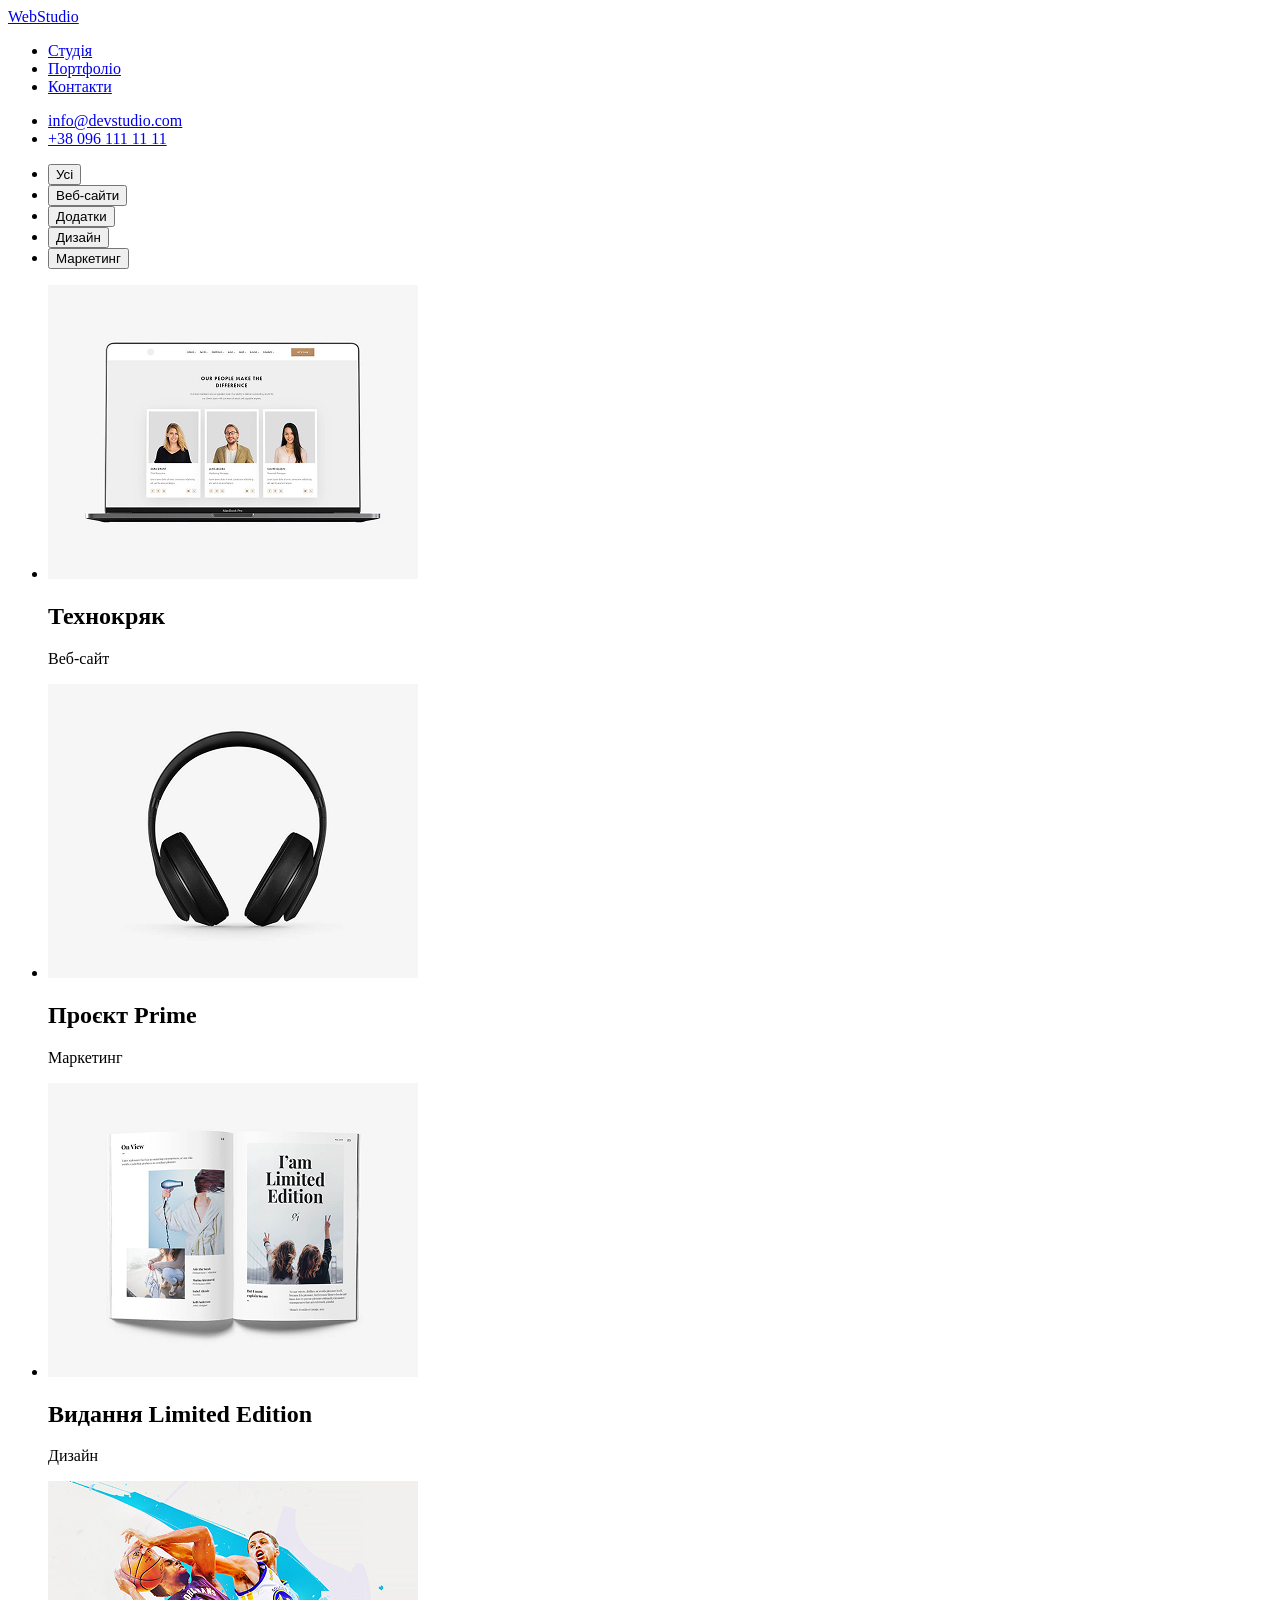
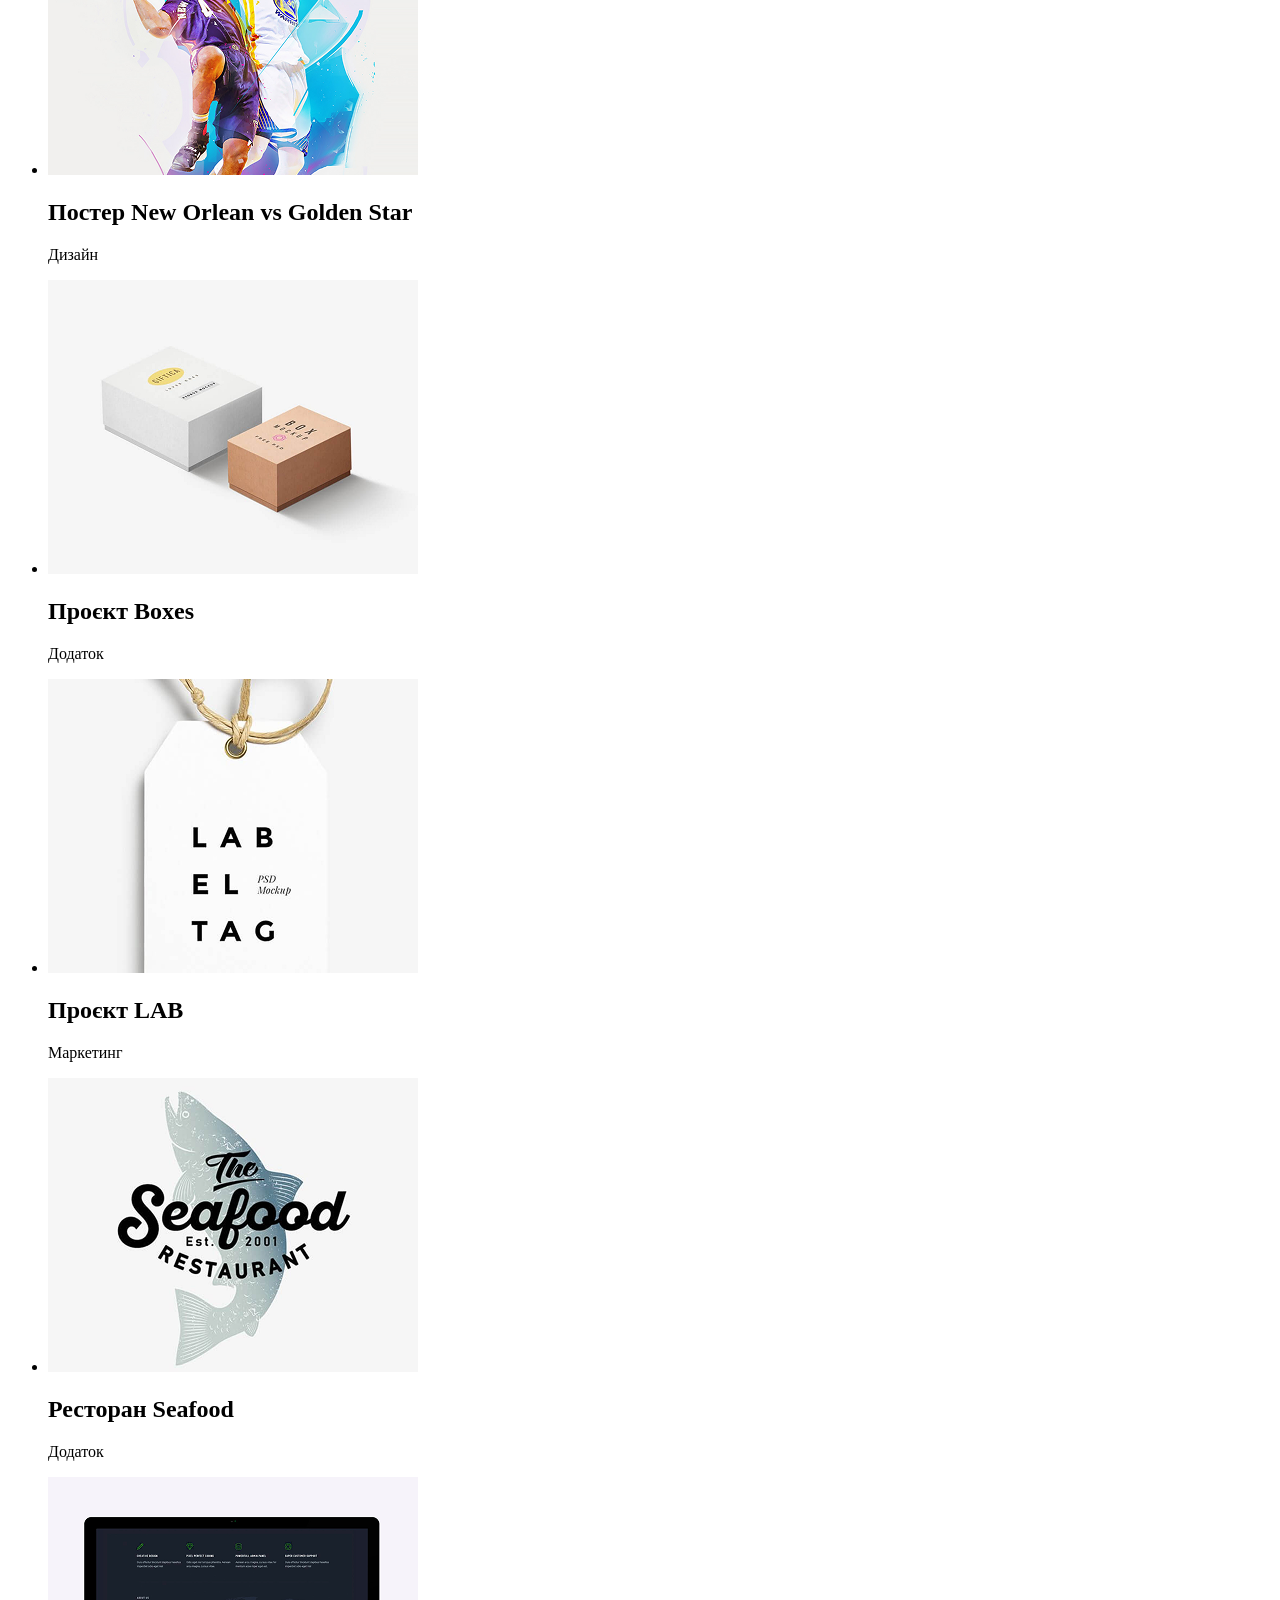
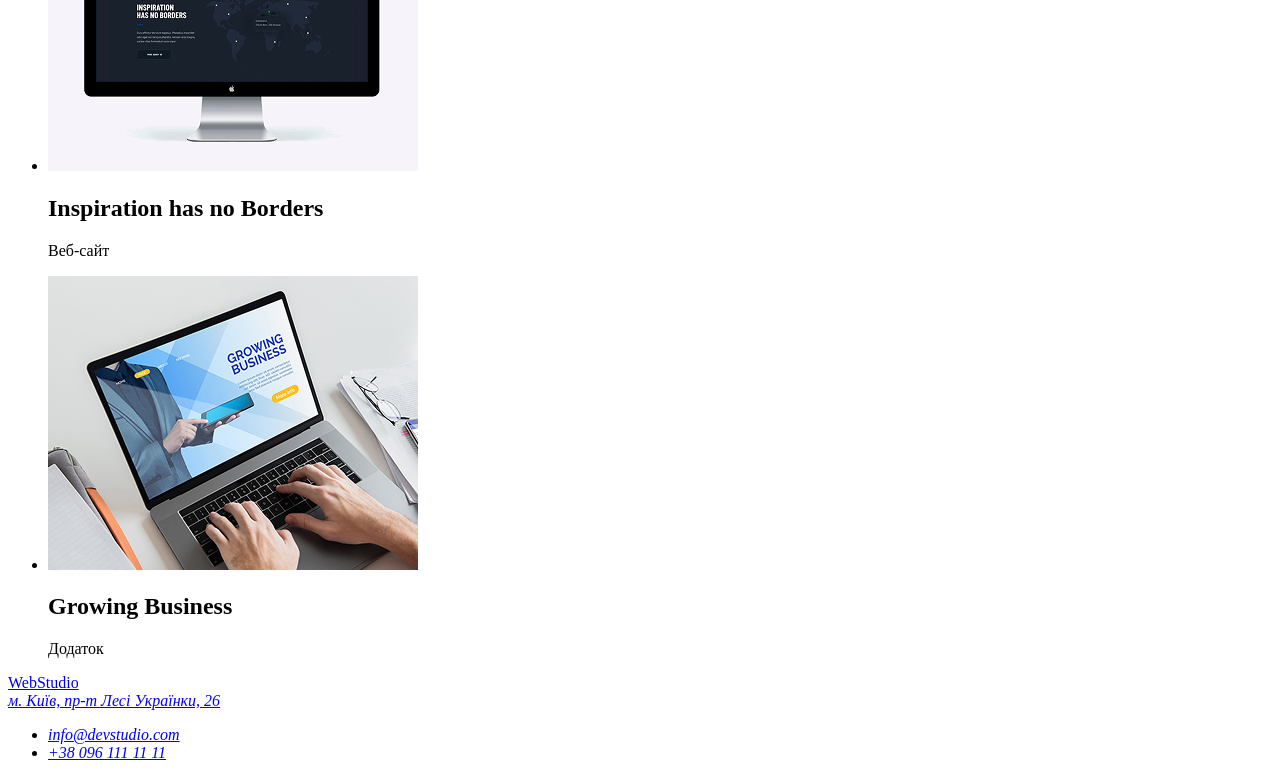
==== pages/portfolio.html @ 847d36e3 "Update portfolio.html" ====
<!DOCTYPE html>
<html lang="en">
<head>
    <meta charset="UTF-8">
    <meta name="viewport" content="width=device-width, initial-scale=1.0">
    <title>Портфоліо</title>
    <link rel="stylesheet" href="../css/style.css">
    <link rel="preconnect" href="https://fonts.googleapis.com">
<link rel="preconnect" href="https://fonts.gstatic.com" crossorigin>
<link href="https://fonts.googleapis.com/css2?family=Raleway:ital,wght@0,100..900;1,100..900&family=Roboto:ital,wght@0,100..900;1,100..900&display=swap" rel="stylesheet">
<body>
    <header>
        <a href="../index.html">WebStudio</a>
       <nav><ul>
<li><a href="../index.html">Студія</a></li>
<li><a href="./pages/portfolio.html">Портфоліо</a></li>
<li><a href="#">Контакти</a></li> </ul></nav>
<ul>
<li><a href="mailto:info@devstudio.com">info@devstudio.com</a></li>
<li><a href="tel:+380961111111">+38 096 111 11 11</a></li>
</ul>
 
    </header>
    <main>
<section>
        <ul>
           <li><button type="button">Усі</button></li>
           <li><button type="button">Веб-сайти</button></li>
           <li><button type="button">Додатки</button></li>
           <li><button type="button">Дизайн</button></li>
           <li><button type="button">Маркетинг</button></li>
        </ul>
    <ul>
        <li>
         <img src="../img/img(portfolio).png" alt="Технокряк">   
         <h2>Технокряк</h2>
         <p>Веб-сайт</p>
        </li>
        <li>
            <img src="../img/img(3).png" alt="Проєкт Prime">   
            <h2>Проєкт Prime</h2>
            <p>Маркетинг</p>
           </li>
           <li>
            <img src="../img/img(4).png" alt="Видання Limited Edition">   
            <h2>Видання Limited Edition</h2>
            <p>Дизайн</p>
           </li>
           <li>
            <img src="../img/img(5).png" alt="Постер New Orlean vs Golden Star">   
            <h2>Постер New Orlean vs Golden Star</h2>
            <p>Дизайн</p>
           </li>
           <li>
            <img src="../img/img(6).png" alt="Проєкт Boxes">   
            <h2>Проєкт Boxes</h2>
            <p>Додаток</p>
           </li>
           <li>
            <img src="../img/img(7).png" alt="Проєкт LAB">   
            <h2>Проєкт LAB</h2>
            <p>Маркетинг</p>
           </li>
           <li>
            <img src="../img/img(8).png" alt="Ресторан Seafood">   
            <h2>Ресторан Seafood</h2>
            <p>Додаток</p>
           </li>
           <li>
            <img src="../img/img(9).png" alt="Inspiration has no Borders">   
            <h2>Inspiration has no Borders</h2>
            <p>Веб-сайт</p>
           </li>
           <li>
            <img src="../img/img(10).png" alt="Growing Business">   
            <h2>Growing Business</h2>
            <p>Додаток</p>
           </li>
    </ul>
</section>
    </main>
    <footer>
       
        <a href="./index.html">WebStudio</a>
        <address>
        <a target="_blank" href="https://www.google.com/maps/place/%D0%B1%D1%83%D0%BB%D1%8C%D0%B2%D0%B0%D1%80+%D0%9B%D0%B5%D1%81%D1%96+%D0%A3%D0%BA%D1%80%D0%B0%D1%97%D0%BD%D0%BA%D0%B8,+26,+%D0%9A%D0%B8%D1%97%D0%B2,+02000/@50.4265807,30.5383858,17z/data=!3m1!4b1!4m6!3m5!1s0x40d4cf0e033ecbe9:0x57a4dffefec77da0!8m2!3d50.4265807!4d30.5383858!16s%2Fg%2F1tctq5jv?entry=ttu&g_ep=EgoyMDI1MDIwNS4xIKXMDSoASAFQAw%3D%3D">м. Київ, пр-т Лесі Українки, 26</a>
        <ul>
        <li><a href="mailto:info@devstudio.com">info@devstudio.com</a></li>
        <li><a href="tel:+380961111111">+38 096 111 11 11</a></li>
        </ul></address></footer>
</body>
</html>
---- css/style.css ----
:root{
    --main-color: #FFF; 
    --main-color2:#F5F4FA; 
    --logo-color: #000;
    --logo-color2:#2196F3;
    --background-color:#2F303A;
    --text-color:#212121;
--paragraf-color:#757575;
--footertext-color:rgba(255, 255, 255, 0.6);

}
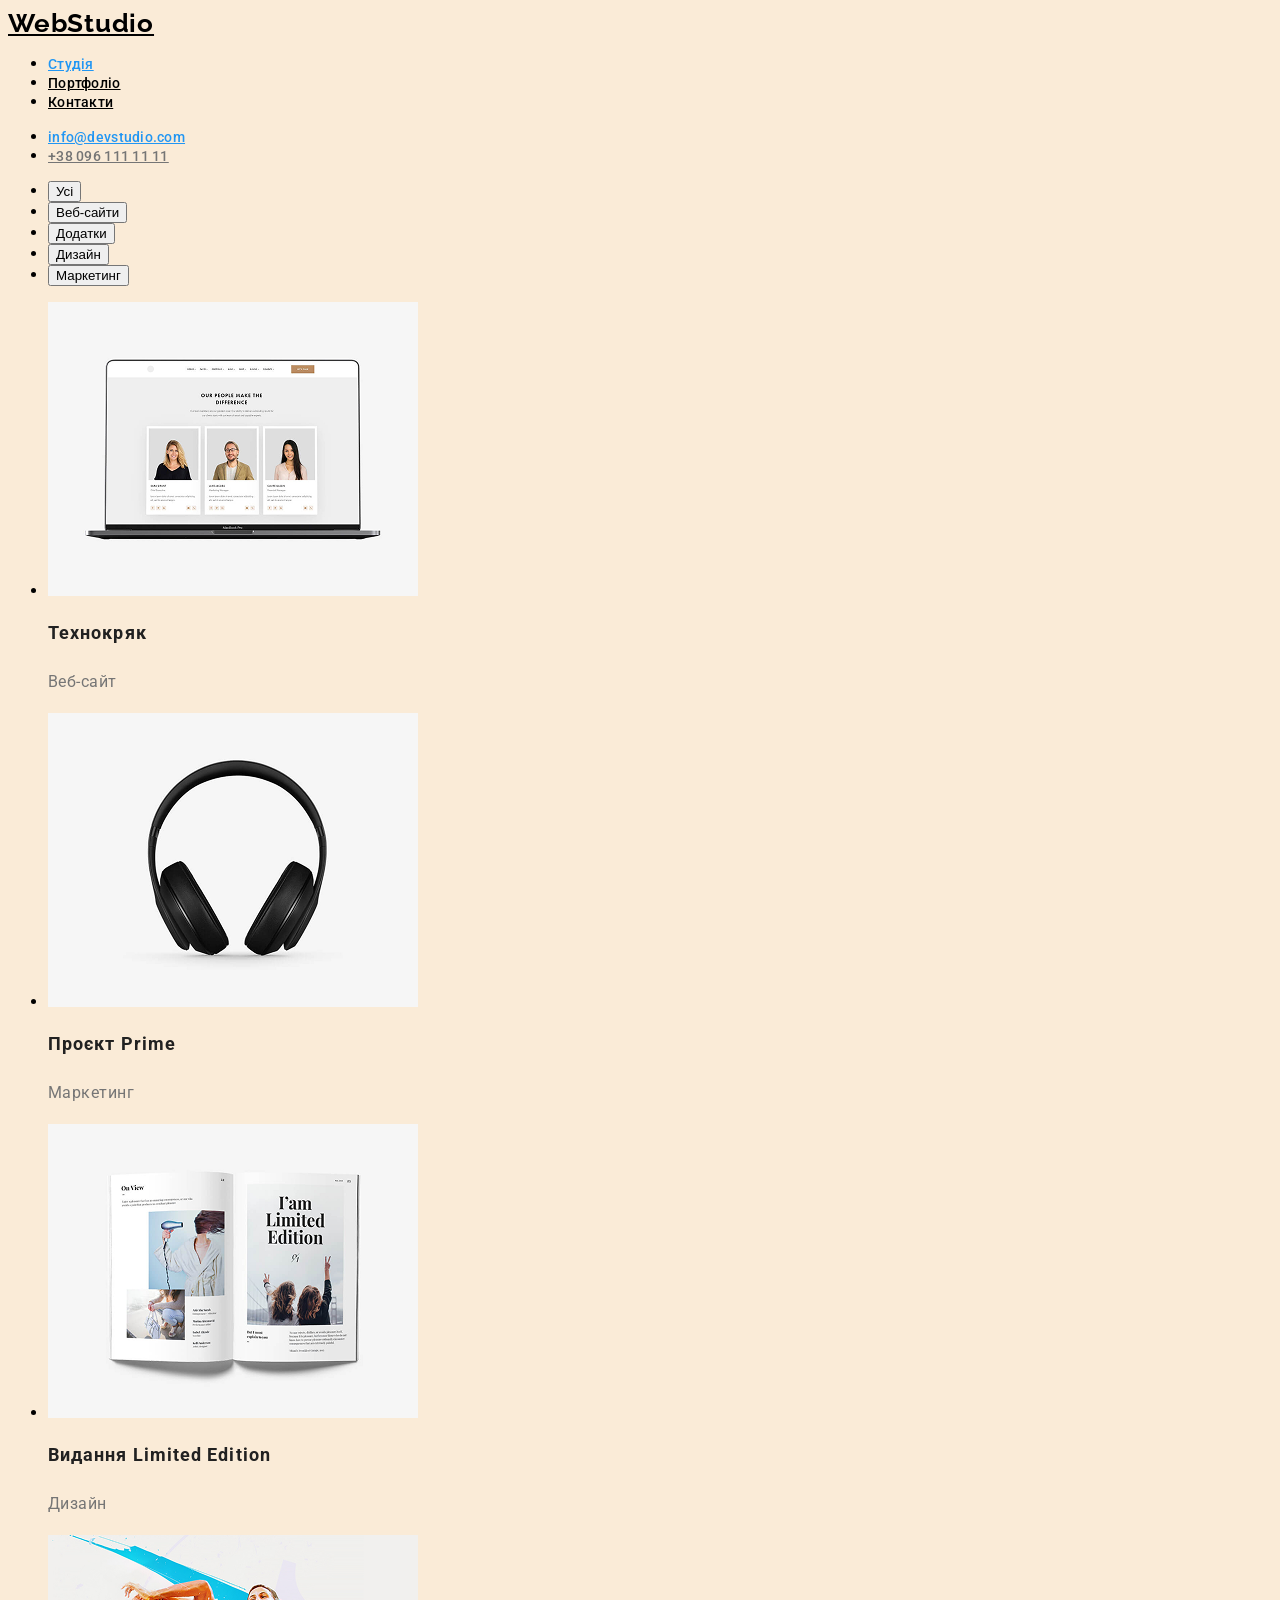
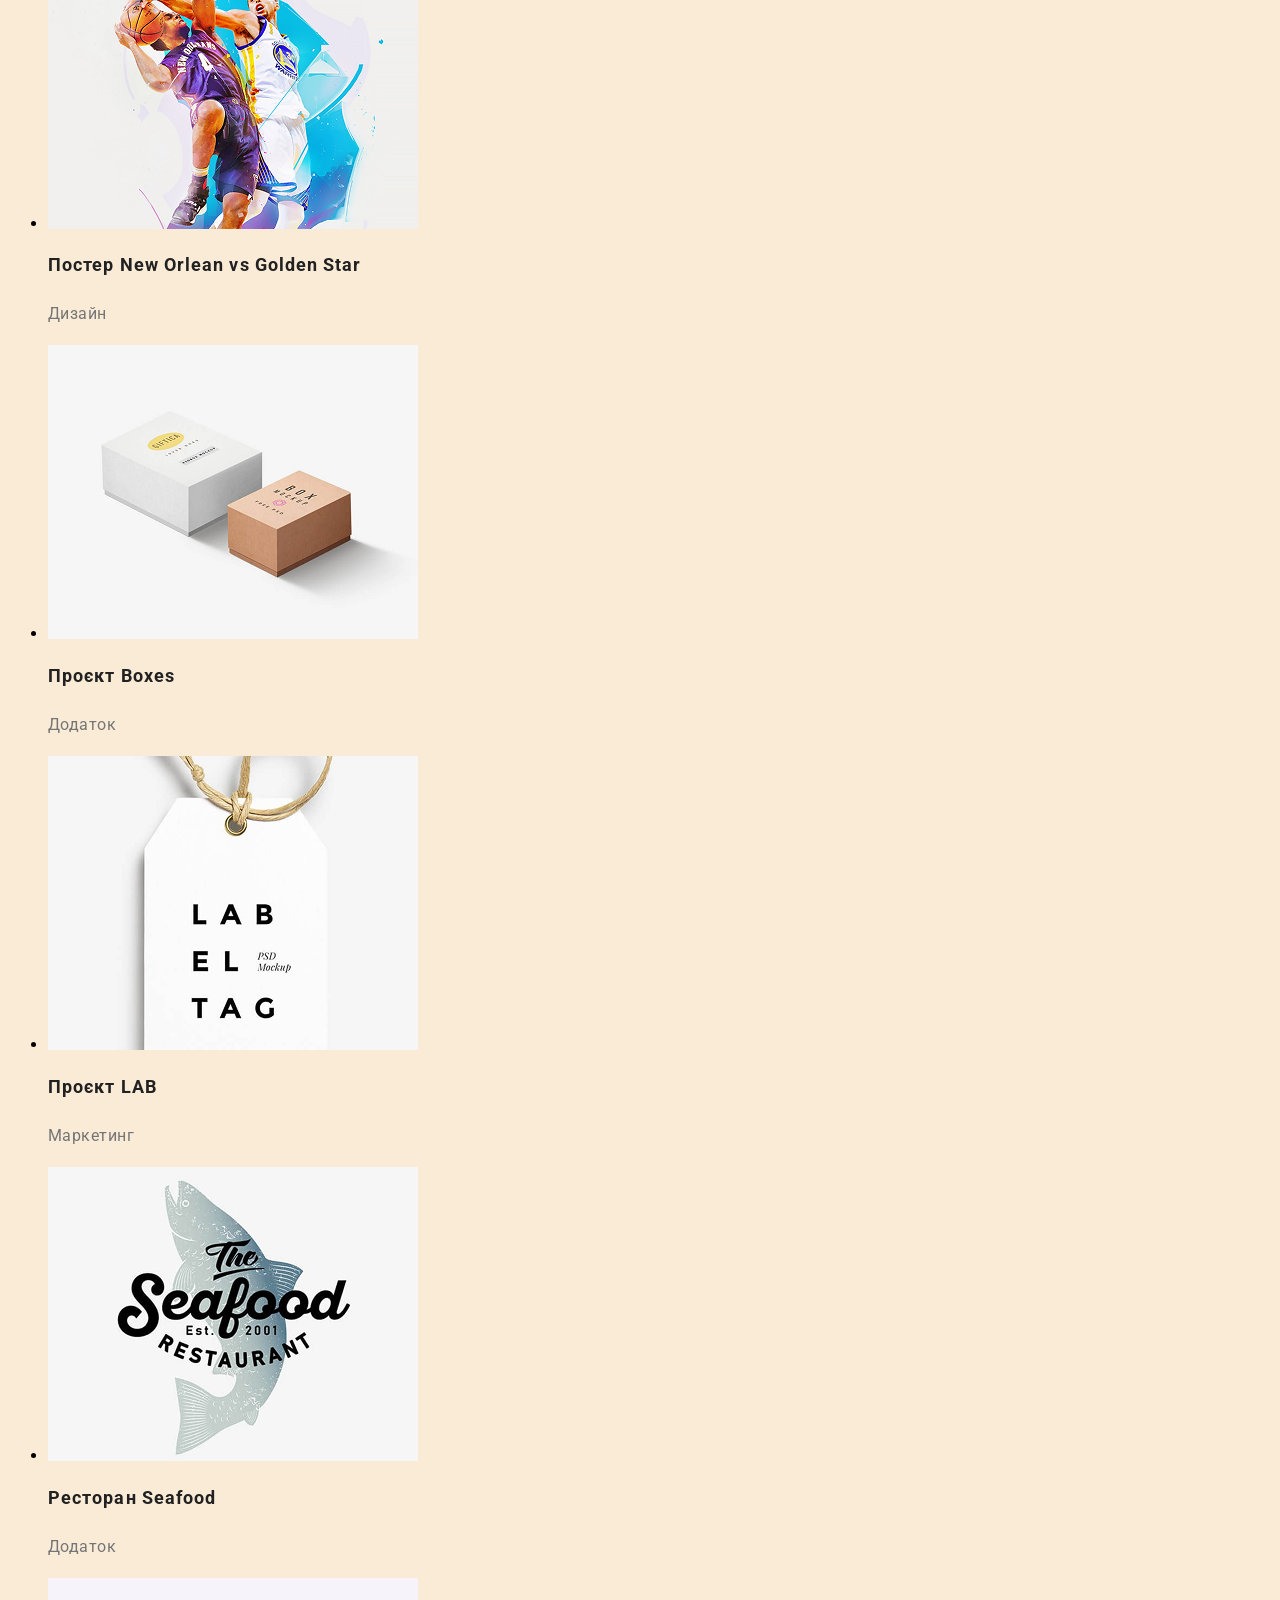
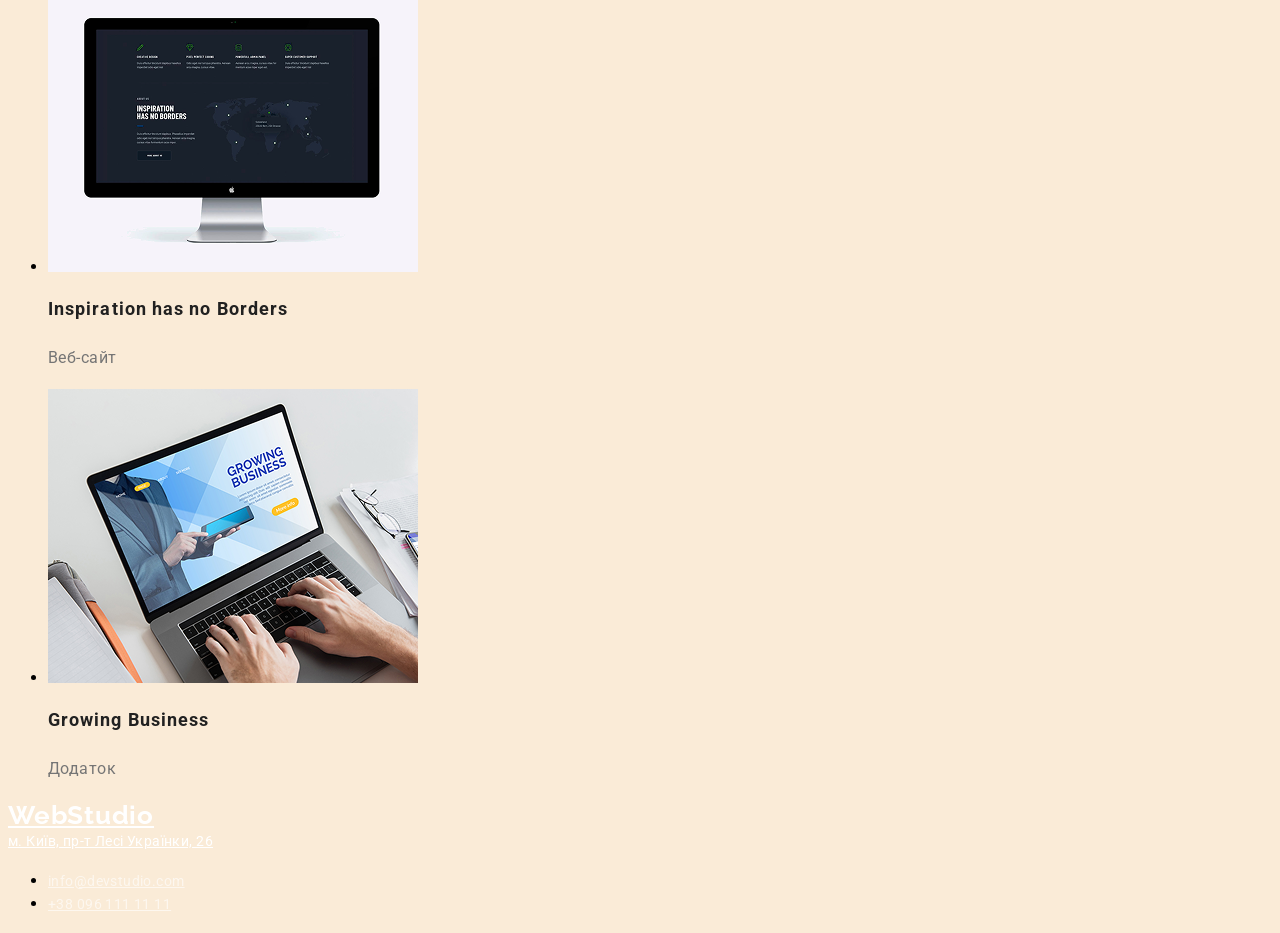
==== commit 9656fb64: "Update portfolio.html" ====
--- a/pages/portfolio.html
+++ b/pages/portfolio.html
@@ -7,22 +7,23 @@
     <link rel="stylesheet" href="../css/style.css">
     <link rel="preconnect" href="https://fonts.googleapis.com">
 <link rel="preconnect" href="https://fonts.gstatic.com" crossorigin>
-<link href="https://fonts.googleapis.com/css2?family=Raleway:ital,wght@0,100..900;1,100..900&family=Roboto:ital,wght@0,100..900;1,100..900&display=swap" rel="stylesheet">
+<link href="https://fonts.googleapis.com/css2?family=Kaushan+Script&family=Montserrat:ital,wght@0,100..900;1,100..900&family=Raleway:ital,wght@0,100..900;1,100..900&family=Roboto:ital,wght@0,100..900;1,100..900&display=swap" rel="stylesheet">
+</head>
 <body>
     <header>
-        <a href="../index.html">WebStudio</a>
+        <a class="logo-header" href="../index.html">WebStudio</a>
        <nav><ul>
-<li><a href="../index.html">Студія</a></li>
-<li><a href="./pages/portfolio.html">Портфоліо</a></li>
-<li><a href="#">Контакти</a></li> </ul></nav>
+<li><a class="studio-header" href="../index.html">Студія</a></li>
+<li><a class="portfolio-header" href="./portfolio.html">Портфоліо</a></li>
+<li><a class="contact-header" href="#">Контакти</a></li> </ul></nav>
 <ul>
-<li><a href="mailto:info@devstudio.com">info@devstudio.com</a></li>
-<li><a href="tel:+380961111111">+38 096 111 11 11</a></li>
+<li><a class="email-header" href="mailto:info@devstudio.com">info@devstudio.com</a></li>
+<li><a class="tel-header" href="tel:+380961111111">+38 096 111 11 11</a></li>
 </ul>
  
     </header>
     <main>
-<section>
+<section class="portfolio">
         <ul>
            <li><button type="button">Усі</button></li>
            <li><button type="button">Веб-сайти</button></li>
@@ -33,60 +34,61 @@
     <ul>
         <li>
          <img src="../img/img(portfolio).png" alt="Технокряк">   
-         <h2>Технокряк</h2>
-         <p>Веб-сайт</p>
+         <h2 class="name-portfolio">Технокряк</h2>
+         <p class="paragraf-portfolio">Веб-сайт</p>
         </li>
         <li>
             <img src="../img/img(3).png" alt="Проєкт Prime">   
-            <h2>Проєкт Prime</h2>
-            <p>Маркетинг</p>
+            <h2 class="name-portfolio">Проєкт Prime</h2>
+            <p class="paragraf-portfolio">Маркетинг</p>
            </li>
            <li>
             <img src="../img/img(4).png" alt="Видання Limited Edition">   
-            <h2>Видання Limited Edition</h2>
-            <p>Дизайн</p>
+            <h2 class="name-portfolio">Видання Limited Edition</h2>
+            <p class="paragraf-portfolio">Дизайн</p>
            </li>
            <li>
             <img src="../img/img(5).png" alt="Постер New Orlean vs Golden Star">   
-            <h2>Постер New Orlean vs Golden Star</h2>
-            <p>Дизайн</p>
+            <h2 class="name-portfolio">Постер New Orlean vs Golden Star</h2>
+            <p class="paragraf-portfolio">Дизайн</p>
            </li>
            <li>
             <img src="../img/img(6).png" alt="Проєкт Boxes">   
-            <h2>Проєкт Boxes</h2>
-            <p>Додаток</p>
+            <h2 class="name-portfolio">Проєкт Boxes</h2>
+            <p class="paragraf-portfolio">Додаток</p>
            </li>
            <li>
             <img src="../img/img(7).png" alt="Проєкт LAB">   
-            <h2>Проєкт LAB</h2>
-            <p>Маркетинг</p>
+            <h2 class="name-portfolio">Проєкт LAB</h2>
+            <p class="paragraf-portfolio">Маркетинг</p>
            </li>
            <li>
             <img src="../img/img(8).png" alt="Ресторан Seafood">   
-            <h2>Ресторан Seafood</h2>
-            <p>Додаток</p>
+            <h2 class="name-portfolio">Ресторан Seafood</h2>
+            <p class="paragraf-portfolio">Додаток</p>
            </li>
            <li>
             <img src="../img/img(9).png" alt="Inspiration has no Borders">   
-            <h2>Inspiration has no Borders</h2>
-            <p>Веб-сайт</p>
+            <h2 class="name-portfolio">Inspiration has no Borders</h2>
+            <p class="paragraf-portfolio">Веб-сайт</p>
            </li>
            <li>
             <img src="../img/img(10).png" alt="Growing Business">   
-            <h2>Growing Business</h2>
-            <p>Додаток</p>
+            <h2 class="name-portfolio">Growing Business</h2>
+            <p class="paragraf-portfolio">Додаток</p>
            </li>
     </ul>
 </section>
     </main>
     <footer>
        
-        <a href="./index.html">WebStudio</a>
+        <a class="logo-footer" href="./index.html">WebStudio</a>
         <address>
-        <a target="_blank" href="https://www.google.com/maps/place/%D0%B1%D1%83%D0%BB%D1%8C%D0%B2%D0%B0%D1%80+%D0%9B%D0%B5%D1%81%D1%96+%D0%A3%D0%BA%D1%80%D0%B0%D1%97%D0%BD%D0%BA%D0%B8,+26,+%D0%9A%D0%B8%D1%97%D0%B2,+02000/@50.4265807,30.5383858,17z/data=!3m1!4b1!4m6!3m5!1s0x40d4cf0e033ecbe9:0x57a4dffefec77da0!8m2!3d50.4265807!4d30.5383858!16s%2Fg%2F1tctq5jv?entry=ttu&g_ep=EgoyMDI1MDIwNS4xIKXMDSoASAFQAw%3D%3D">м. Київ, пр-т Лесі Українки, 26</a>
+        <a class="address-footer" target="_blank" href="https://www.google.com/maps/place/%D0%B1%D1%83%D0%BB%D1%8C%D0%B2%D0%B0%D1%80+%D0%9B%D0%B5%D1%81%D1%96+%D0%A3%D0%BA%D1%80%D0%B0%D1%97%D0%BD%D0%BA%D0%B8,+26,+%D0%9A%D0%B8%D1%97%D0%B2,+02000/@50.4265807,30.5383858,17z/data=!3m1!4b1!4m6!3m5!1s0x40d4cf0e033ecbe9:0x57a4dffefec77da0!8m2!3d50.4265807!4d30.5383858!16s%2Fg%2F1tctq5jv?entry=ttu&g_ep=EgoyMDI1MDIwNS4xIKXMDSoASAFQAw%3D%3D">м. Київ, пр-т Лесі Українки, 26</a>
         <ul>
-        <li><a href="mailto:info@devstudio.com">info@devstudio.com</a></li>
-        <li><a href="tel:+380961111111">+38 096 111 11 11</a></li>
+        <li><a class="email-footer" href="mailto:info@devstudio.com">info@devstudio.com</a></li>
+        <li><a class="tel-footer" href="tel:+380961111111">+38 096 111 11 11</a></li>
         </ul></address></footer>
 </body>
 </html>
+
--- a/css/style.css
+++ b/css/style.css
@@ -8,4 +8,169 @@
 --paragraf-color:#757575;
 --footertext-color:rgba(255, 255, 255, 0.6);
 
-}+}
+body{
+    font-family: Roboto;
+    background-color: antiquewhite;
+}
+.logo-header{
+    color: var(--logo-color);
+    font-family: Raleway;
+    font-size: 26px;
+    font-style: normal;
+    font-weight: 700;
+    line-height: normal;
+    letter-spacing: 0.78px;
+}
+.studio-header{
+color: var(--logo-color2);
+font-size: 14px;
+font-style: normal;
+font-weight: 500;
+line-height: normal;
+letter-spacing: 0.28px;
+}
+.portfolio-header{
+color:var(--logo-color);
+font-size: 14px;
+font-style: normal;
+font-weight: 500;
+line-height: normal;
+letter-spacing: 0.28px;
+}
+.contact-header{
+color:var(--logo-color);
+font-size: 14px;
+font-style: normal;
+font-weight: 500;
+line-height: normal;
+letter-spacing: 0.28px;
+}
+.email-header{
+color:var(--logo-color2);
+font-size: 14px;
+font-style: normal;
+font-weight: 500;
+line-height: normal;
+letter-spacing: 0.28px;
+}
+.tel-header{
+color:var(--paragraf-color);
+font-size: 14px;
+font-style: normal;
+font-weight: 500;
+line-height: normal;
+letter-spacing: 0.28px;
+}
+.title-hero{
+    color:var(--main-color2);
+    text-align: center;
+    font-size: 44px;
+    font-style: normal;
+    font-weight: 900;
+    line-height: 1.36; /* 136.364% */
+    letter-spacing: 2.64px;
+    text-transform: uppercase;
+}
+.subtitle-advantages{
+color:var(--text-color);
+font-size: 14px;
+font-style: normal;
+font-weight: 700;
+line-height: normal;
+letter-spacing: 0.42px;
+text-transform: uppercase;
+}
+.paragraf-advantages{
+color:var(--paragraf-color);
+font-size: 14px;
+font-style: normal;
+font-weight: 400;
+line-height: 1.71; /* 171.429% */
+letter-spacing: 0.42px;
+}
+.subtitle-employment{
+    color:var(--text-color);
+    text-align: center;
+    font-size: 36px;
+    font-style: normal;
+    font-weight: 700;
+    line-height: normal;
+    letter-spacing: 1.08px; 
+}
+.subtitle-command{
+color:var(--text-color);
+text-align: center;
+font-size: 36px;
+font-style: normal;
+font-weight: 700;
+line-height: normal;
+letter-spacing: 1.08px;
+}
+.name-command{
+color: var(--text-color);
+text-align: center;
+font-size: 16px;
+font-style: normal;
+font-weight: 500;
+line-height: normal;
+letter-spacing: 0.48px;
+}
+.paragraf-command{
+color:var(--paragraf-color);
+text-align: center;
+font-size: 16px;
+font-style: normal;
+font-weight: 400;
+line-height: normal;
+letter-spacing: 0.48px;
+}
+.logo-footer{
+color:var(--main-color);
+font-family: Raleway;
+font-size: 26px;
+font-style: normal;
+font-weight: 700;
+line-height: normal;
+letter-spacing: 0.78px;
+}
+.address-footer{
+color:var(--main-color);
+font-size: 14px;
+font-style: normal;
+font-weight: 400;
+line-height: 1.71; /* 171.429% */
+letter-spacing: 0.42px;
+}
+.email-footer{
+color:var(--footertext-color);
+font-size: 14px;
+font-style: normal;
+font-weight: 400;
+line-height: 1.71; /* 171.429% */
+letter-spacing: 0.42px;
+}
+.tel-footer{
+color:var(--footertext-color);
+font-size: 14px;
+font-style: normal;
+font-weight: 400;
+line-height: 1.71; /* 171.429% */
+letter-spacing: 0.42px;
+}
+.name-portfolio{
+color: var(--text-color);
+font-size: 18px;
+font-style: normal;
+font-weight: 700;
+line-height: 2; /* 200% */
+letter-spacing: 1.08px;
+}
+.paragraf-portfolio{
+color:var(--paragraf-color);
+font-size: 16px;
+font-style: normal;
+font-weight: 400;
+line-height: 1.87; /* 187.5% */
+letter-spacing: 0.48px;
+}
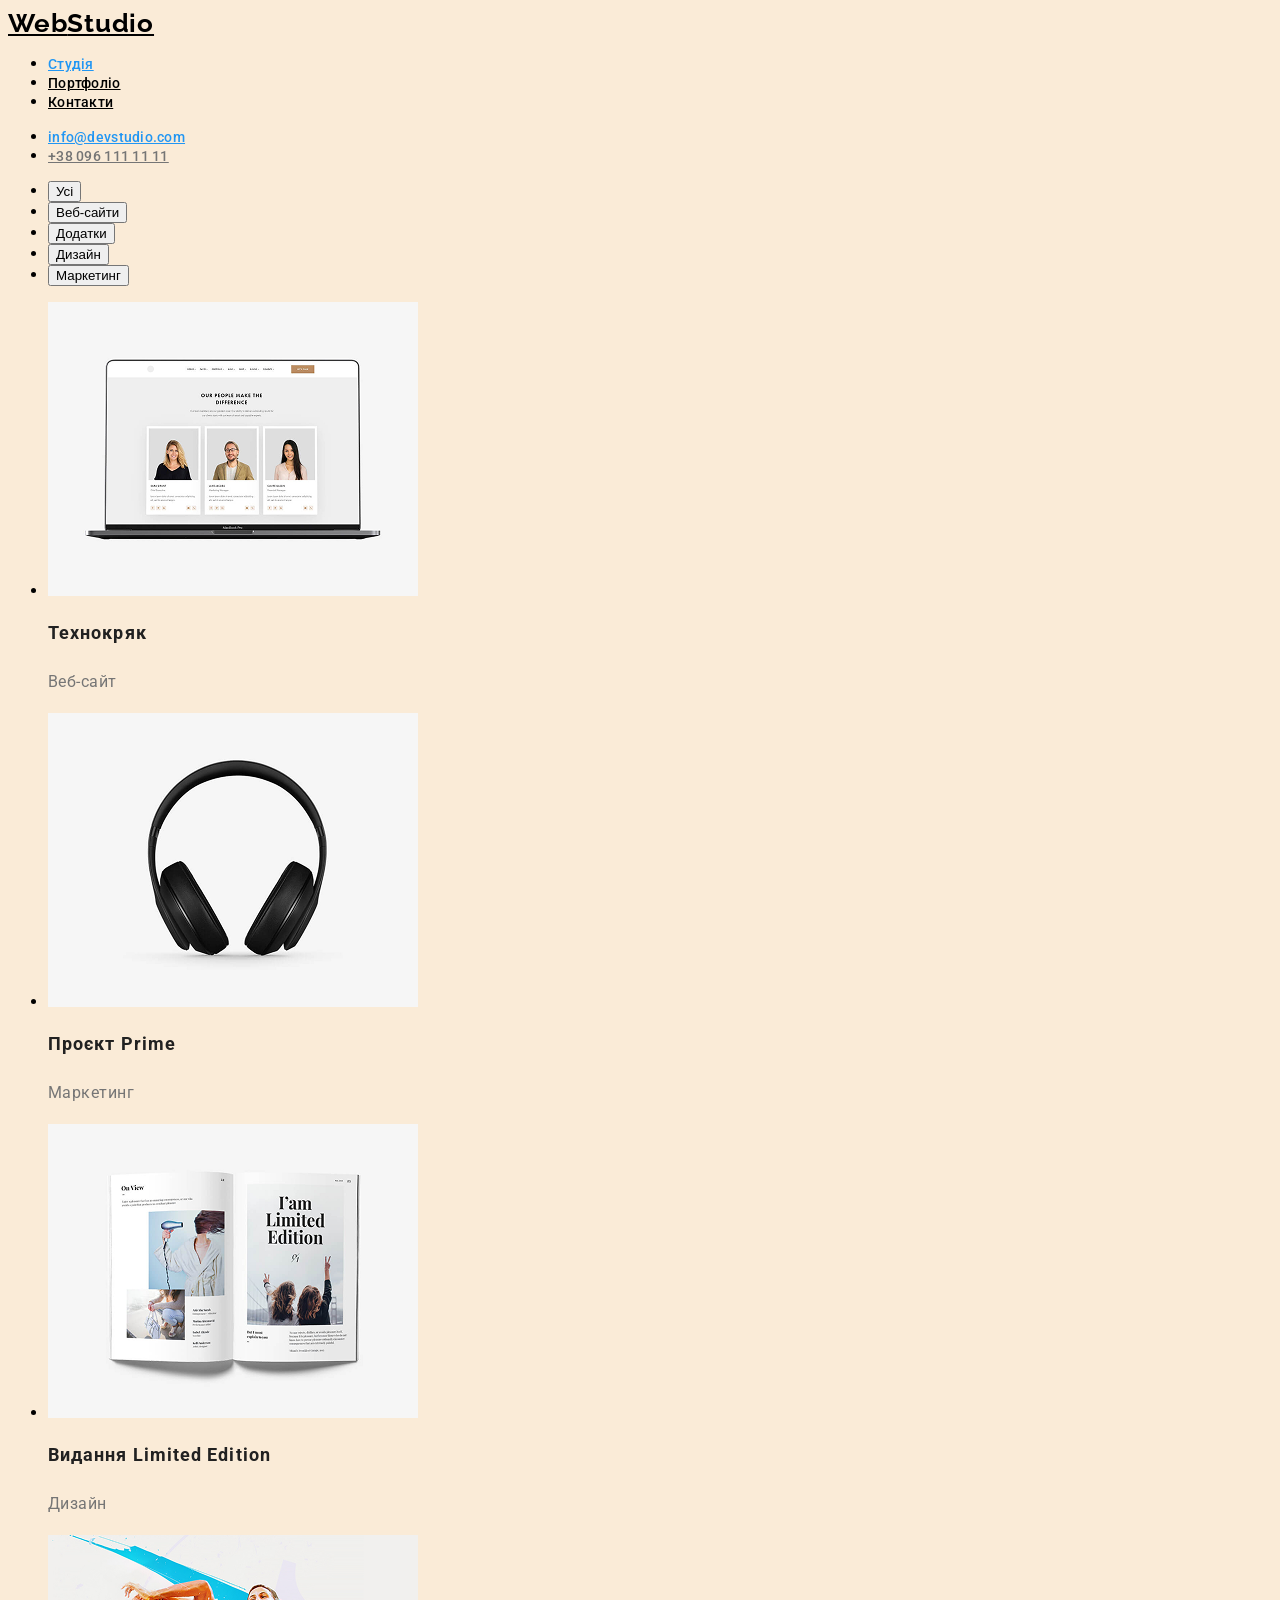
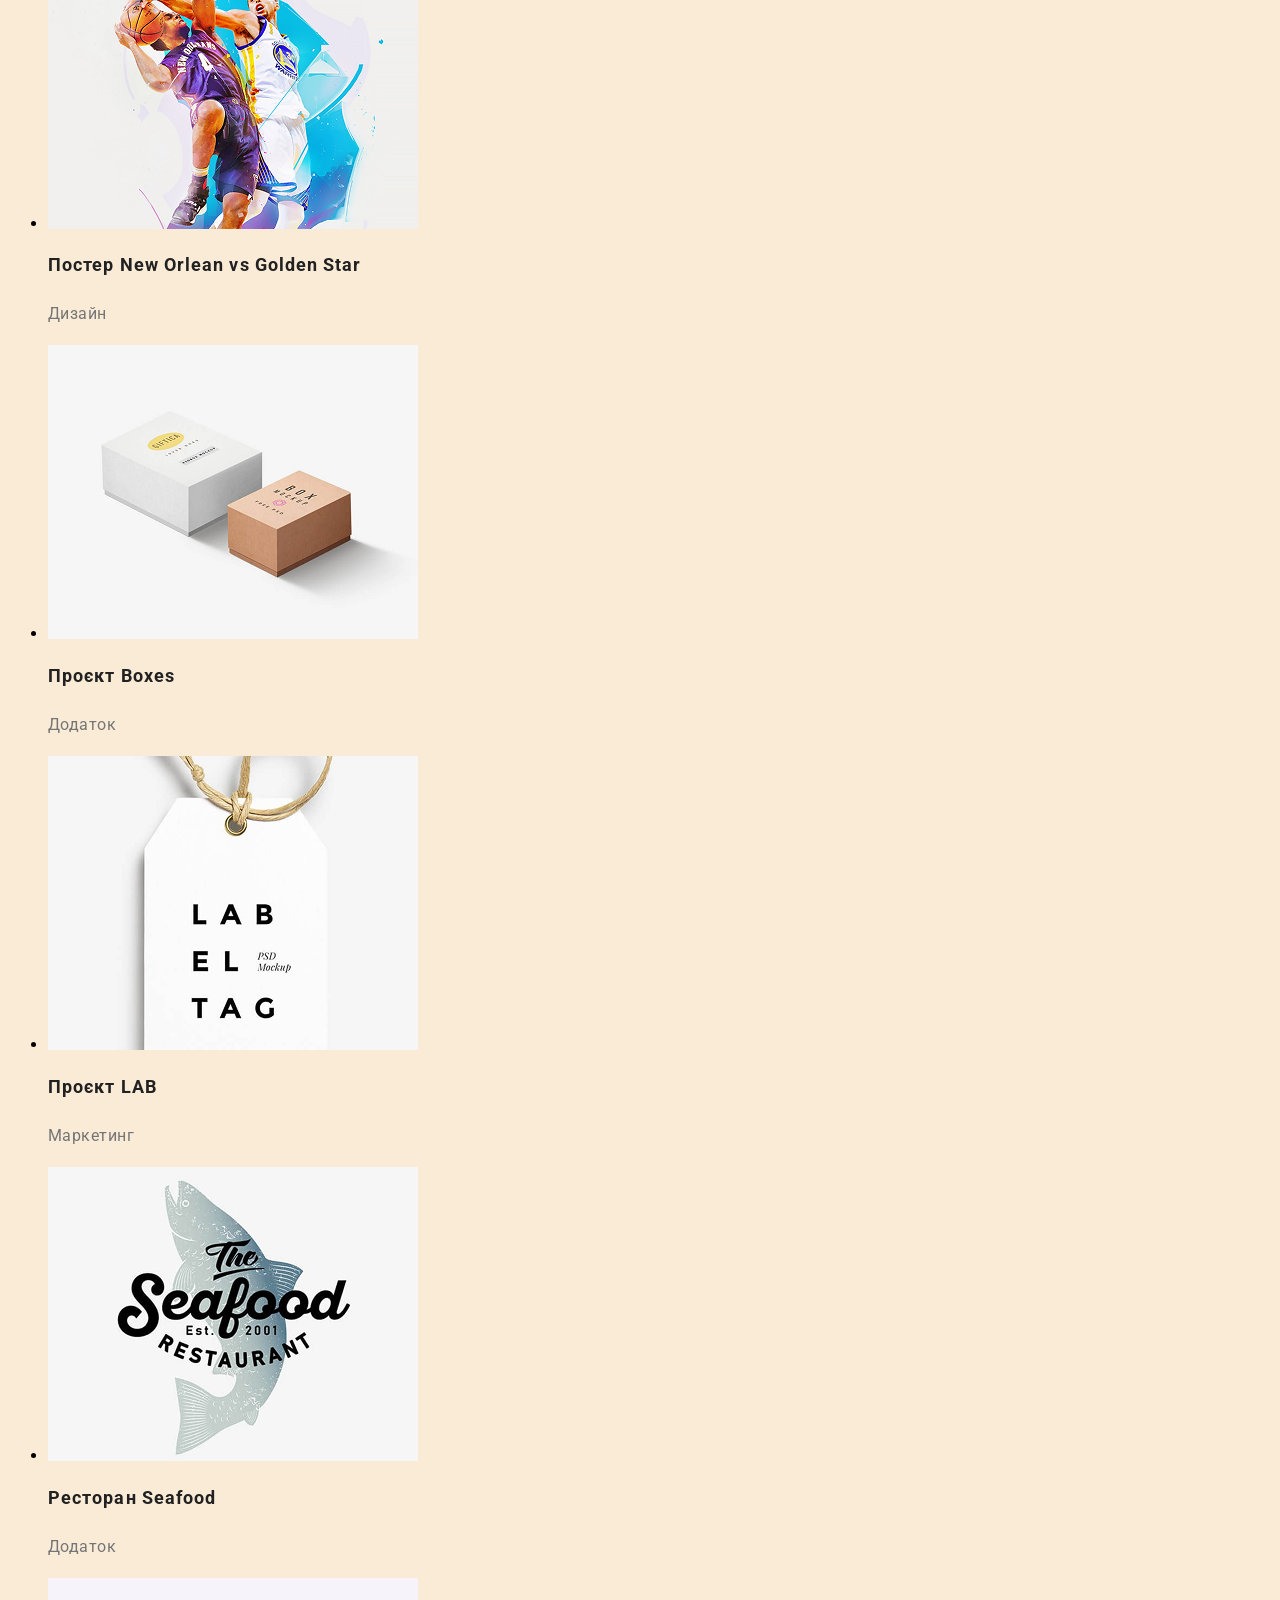
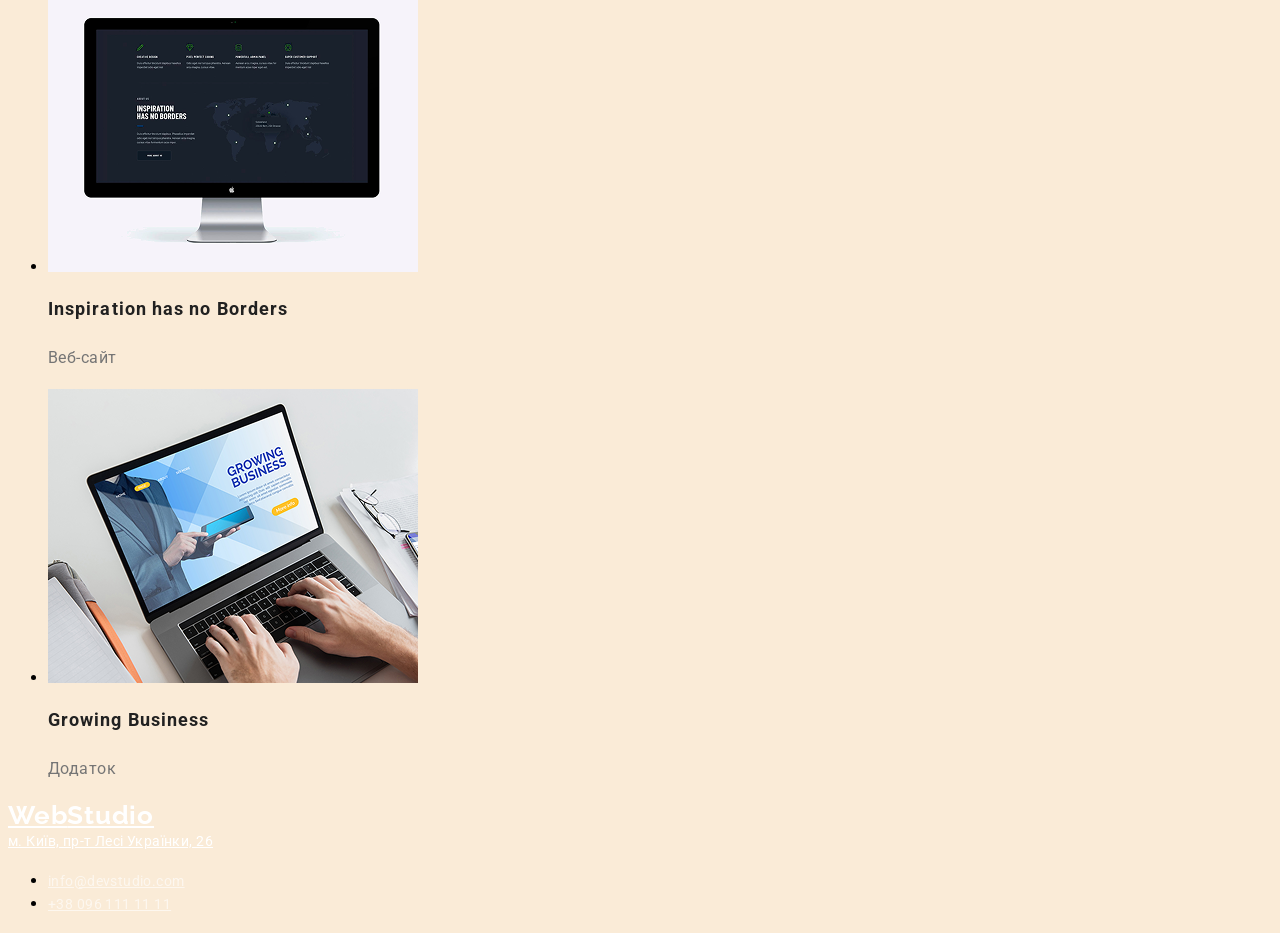
==== commit e66932d5: "Update portfolio.html" ====
--- a/pages/portfolio.html
+++ b/pages/portfolio.html
@@ -10,82 +10,83 @@
 <link href="https://fonts.googleapis.com/css2?family=Kaushan+Script&family=Montserrat:ital,wght@0,100..900;1,100..900&family=Raleway:ital,wght@0,100..900;1,100..900&family=Roboto:ital,wght@0,100..900;1,100..900&display=swap" rel="stylesheet">
 </head>
 <body>
-    <header>
-        <a class="logo-header" href="../index.html">WebStudio</a>
-       <nav><ul>
-<li><a class="studio-header" href="../index.html">Студія</a></li>
-<li><a class="portfolio-header" href="./portfolio.html">Портфоліо</a></li>
-<li><a class="contact-header" href="#">Контакти</a></li> </ul></nav>
-<ul>
-<li><a class="email-header" href="mailto:info@devstudio.com">info@devstudio.com</a></li>
-<li><a class="tel-header" href="tel:+380961111111">+38 096 111 11 11</a></li>
+    <header class="header">
+        <a class="logo-header" href="../index.html"><span class="text-header">Web</span>Studio</a>
+       <nav class="nav-header"><ul class="header-list">
+<li class="header-item"><a class="studio-header" href="../index.html">Студія</a></li>
+<li class="header-item"><a class="portfolio-header" href="./portfolio.html">Портфоліо</a></li>
+<li class="header-item"><a class="contact-header" href="#">Контакти</a></li>
+</ul></nav>
+<ul class="header-list">
+<li class="header-item"><a class="email-header" href="mailto:info@devstudio.com">info@devstudio.com</a></li>
+<li class="header-item"><a class="tel-header" href="tel:+380961111111">+38 096 111 11 11</a></li>
 </ul>
  
     </header>
-    <main>
+    <main class="main-portfolio">
 <section class="portfolio">
-        <ul>
-           <li><button type="button">Усі</button></li>
-           <li><button type="button">Веб-сайти</button></li>
-           <li><button type="button">Додатки</button></li>
-           <li><button type="button">Дизайн</button></li>
-           <li><button type="button">Маркетинг</button></li>
+        <ul class="list-portfolio">
+           <li class="button-item"><button class="button-portfolio" type="button">Усі</button></li>
+           <li class="button-item"><button class="button-portfolio" type="button">Веб-сайти</button></li>
+           <li class="button-item"><button class="button-portfolio" type="button">Додатки</button></li>
+           <li class="button-item"><button class="button-portfolio" type="button">Дизайн</button></li>
+           <li class="button-item"><button class="button-portfolio" type="button">Маркетинг</button></li>
         </ul>
-    <ul>
-        <li>
-         <img src="../img/img(portfolio).png" alt="Технокряк">   
+    <ul class="list-projects">
+        <li class="item-technocrack">
+         <img class="img-portfolio" src="../img/img(portfolio).png" alt="Технокряк">   
          <h2 class="name-portfolio">Технокряк</h2>
          <p class="paragraf-portfolio">Веб-сайт</p>
         </li>
-        <li>
-            <img src="../img/img(3).png" alt="Проєкт Prime">   
+        <li class="item-prime">
+            <img class="img-portfolio" src="../img/img(3).png" alt="Проєкт Prime">   
             <h2 class="name-portfolio">Проєкт Prime</h2>
             <p class="paragraf-portfolio">Маркетинг</p>
            </li>
-           <li>
-            <img src="../img/img(4).png" alt="Видання Limited Edition">   
+           <li class="item-limited">
+            <img class="img-portfolio" src="../img/img(4).png" alt="Видання Limited Edition">   
             <h2 class="name-portfolio">Видання Limited Edition</h2>
             <p class="paragraf-portfolio">Дизайн</p>
            </li>
-           <li>
-            <img src="../img/img(5).png" alt="Постер New Orlean vs Golden Star">   
+           <li class="item-poster">
+            <img class="img-portfolio" src="../img/img(5).png" alt="Постер New Orlean vs Golden Star">   
             <h2 class="name-portfolio">Постер New Orlean vs Golden Star</h2>
             <p class="paragraf-portfolio">Дизайн</p>
            </li>
-           <li>
-            <img src="../img/img(6).png" alt="Проєкт Boxes">   
+           <li class="item-boxes">
+            <img class="img-portfolio" src="../img/img(6).png" alt="Проєкт Boxes">   
             <h2 class="name-portfolio">Проєкт Boxes</h2>
             <p class="paragraf-portfolio">Додаток</p>
            </li>
-           <li>
-            <img src="../img/img(7).png" alt="Проєкт LAB">   
+           <li class="item-lab">
+            <img class="img-portfolio" src="../img/img(7).png" alt="Проєкт LAB">   
             <h2 class="name-portfolio">Проєкт LAB</h2>
             <p class="paragraf-portfolio">Маркетинг</p>
            </li>
-           <li>
-            <img src="../img/img(8).png" alt="Ресторан Seafood">   
+           <li class="item-seafood">
+            <img class="img-portfolio" src="../img/img(8).png" alt="Ресторан Seafood">   
             <h2 class="name-portfolio">Ресторан Seafood</h2>
             <p class="paragraf-portfolio">Додаток</p>
            </li>
-           <li>
-            <img src="../img/img(9).png" alt="Inspiration has no Borders">   
+           <li class="item-inspiration">
+            <img class="img-portfolio" src="../img/img(9).png" alt="Inspiration has no Borders">   
             <h2 class="name-portfolio">Inspiration has no Borders</h2>
             <p class="paragraf-portfolio">Веб-сайт</p>
-           </li>
-           <li>
-            <img src="../img/img(10).png" alt="Growing Business">   
+           <li class="item-business">
+            <img class="img-portfolio" src="../img/img(10).png" alt="Growing Business">   
             <h2 class="name-portfolio">Growing Business</h2>
             <p class="paragraf-portfolio">Додаток</p>
            </li>
     </ul>
 </section>
     </main>
-    <footer>
+    <footer class="footer">
        
-        <a class="logo-footer" href="./index.html">WebStudio</a>
-        <address>
+
+        <a class="logo-footer" href="../index.html"><span class="text-header">Web</span>Studio</a>
+        <address class="adress">
         <a class="address-footer" target="_blank" href="https://www.google.com/maps/place/%D0%B1%D1%83%D0%BB%D1%8C%D0%B2%D0%B0%D1%80+%D0%9B%D0%B5%D1%81%D1%96+%D0%A3%D0%BA%D1%80%D0%B0%D1%97%D0%BD%D0%BA%D0%B8,+26,+%D0%9A%D0%B8%D1%97%D0%B2,+02000/@50.4265807,30.5383858,17z/data=!3m1!4b1!4m6!3m5!1s0x40d4cf0e033ecbe9:0x57a4dffefec77da0!8m2!3d50.4265807!4d30.5383858!16s%2Fg%2F1tctq5jv?entry=ttu&g_ep=EgoyMDI1MDIwNS4xIKXMDSoASAFQAw%3D%3D">м. Київ, пр-т Лесі Українки, 26</a>
-        <ul>
+        <ul class="footer-contacts">
         <li><a class="email-footer" href="mailto:info@devstudio.com">info@devstudio.com</a></li>
         <li><a class="tel-footer" href="tel:+380961111111">+38 096 111 11 11</a></li>
         </ul></address></footer>
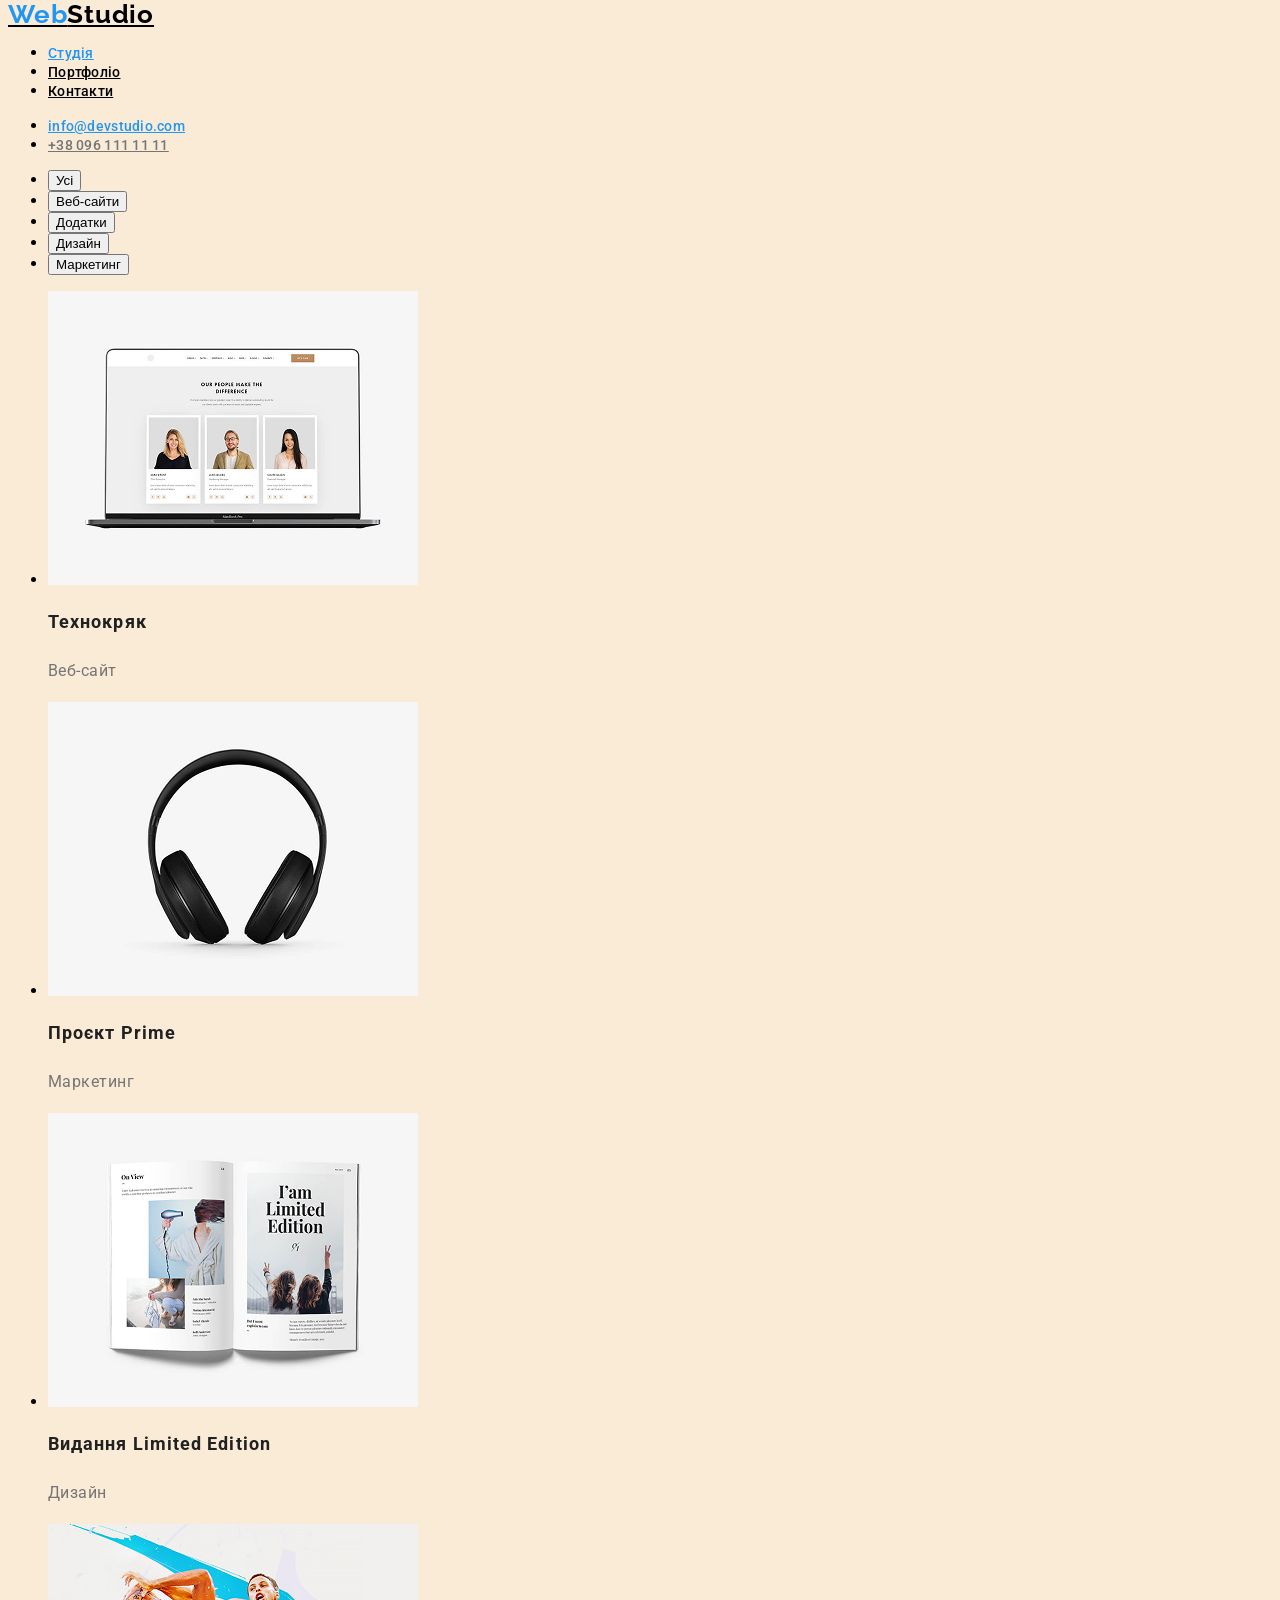
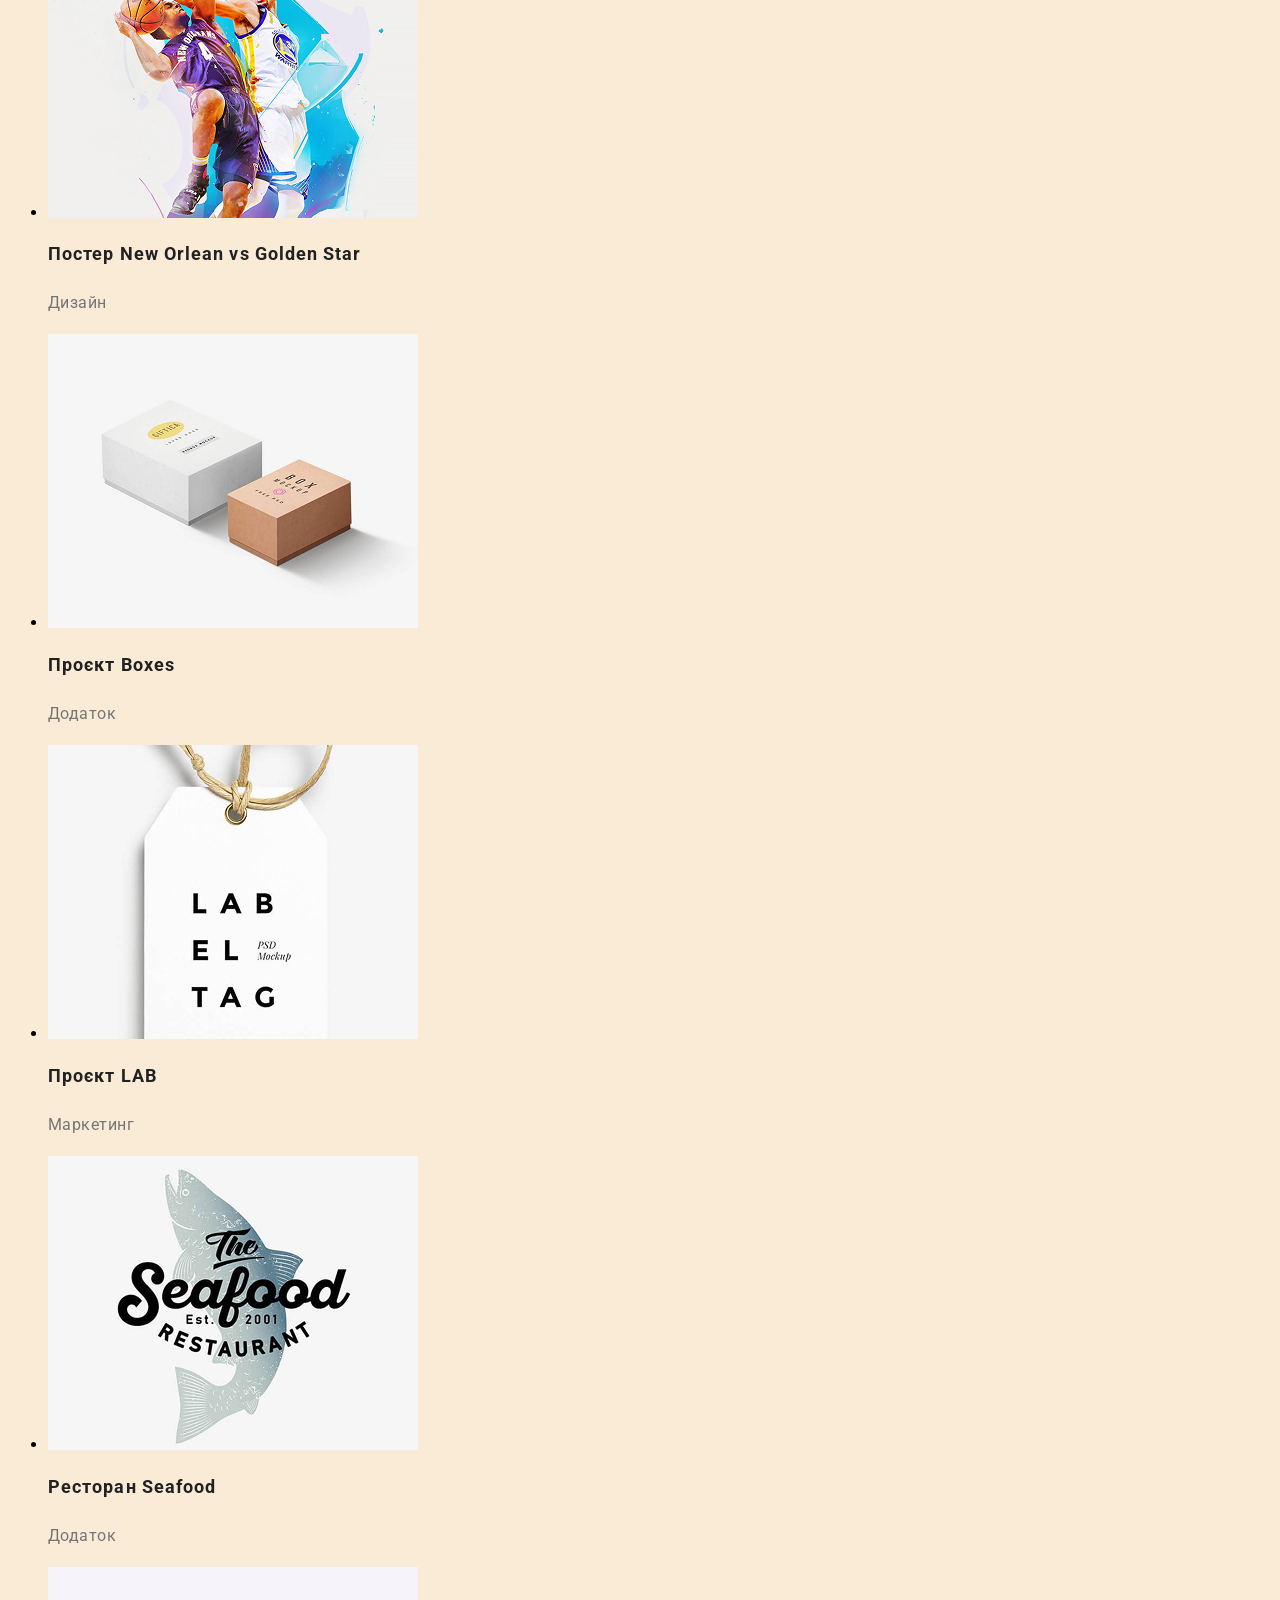
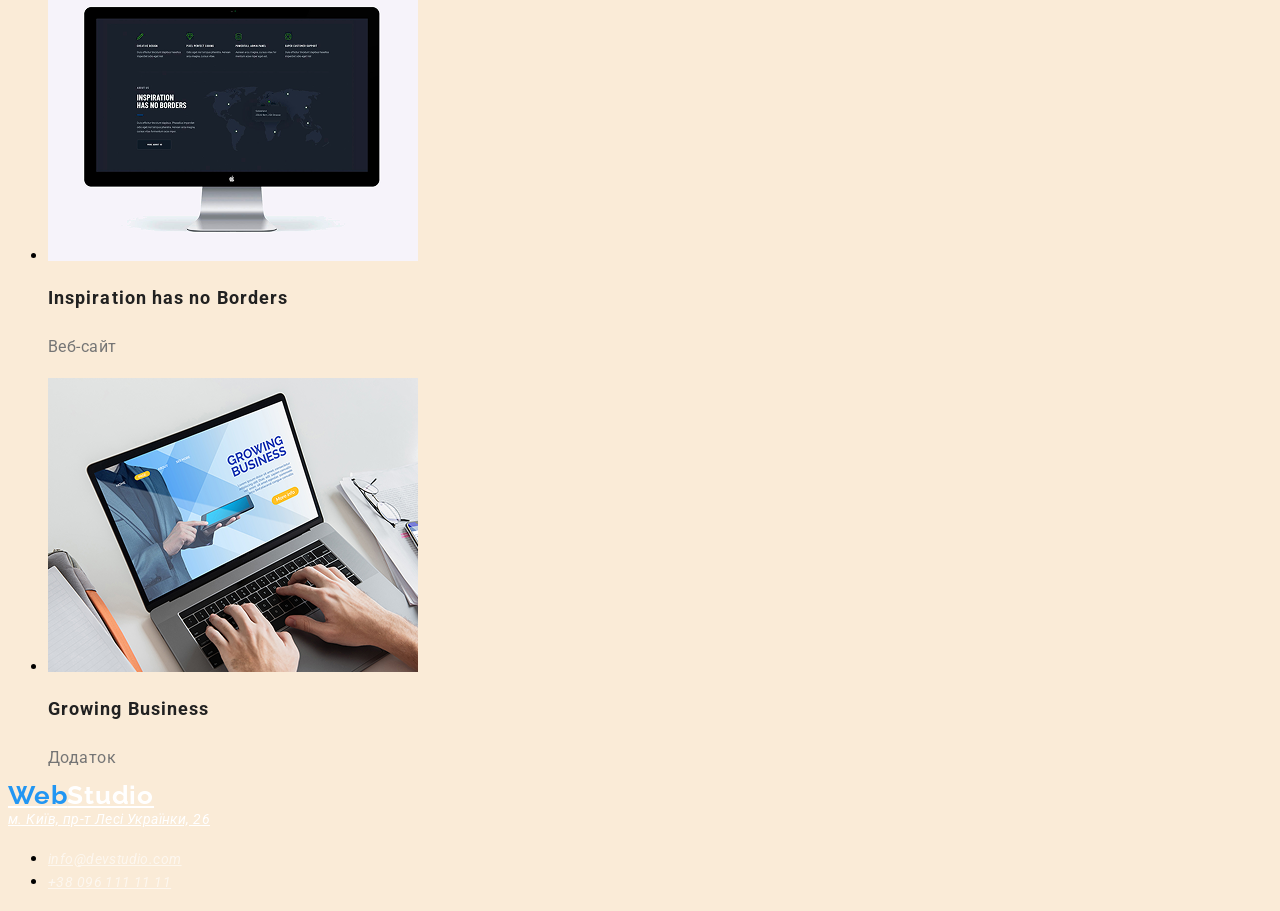
==== commit 902e5c8b: "Update portfolio.html" ====
--- a/pages/portfolio.html
+++ b/pages/portfolio.html
@@ -4,10 +4,10 @@
     <meta charset="UTF-8">
     <meta name="viewport" content="width=device-width, initial-scale=1.0">
     <title>Портфоліо</title>
-    <link rel="stylesheet" href="../css/style.css">
     <link rel="preconnect" href="https://fonts.googleapis.com">
 <link rel="preconnect" href="https://fonts.gstatic.com" crossorigin>
-<link href="https://fonts.googleapis.com/css2?family=Kaushan+Script&family=Montserrat:ital,wght@0,100..900;1,100..900&family=Raleway:ital,wght@0,100..900;1,100..900&family=Roboto:ital,wght@0,100..900;1,100..900&display=swap" rel="stylesheet">
+<link href="https://fonts.googleapis.com/css2?family=Kaushan+Script&family=Montserrat:ital,wght@0,100..900;1,100..900&family=Raleway:ital,wght@0,100..900;1,100..900&family=Roboto:ital,wght@0,100..900;1,100..900&display=swap" rel="stylesheet">    
+<link rel="stylesheet" href="../css/style.css"> 
 </head>
 <body>
     <header class="header">
--- a/css/style.css
+++ b/css/style.css
@@ -17,56 +17,49 @@
     color: var(--logo-color);
     font-family: Raleway;
     font-size: 26px;
-    font-style: normal;
     font-weight: 700;
-    line-height: normal;
+    line-height: 0;
     letter-spacing: 0.78px;
 }
 .studio-header{
 color: var(--logo-color2);
 font-size: 14px;
-font-style: normal;
 font-weight: 500;
-line-height: normal;
+line-height:0;
 letter-spacing: 0.28px;
 }
 .portfolio-header{
 color:var(--logo-color);
 font-size: 14px;
-font-style: normal;
 font-weight: 500;
-line-height: normal;
+line-height: 0;
 letter-spacing: 0.28px;
 }
 .contact-header{
 color:var(--logo-color);
 font-size: 14px;
-font-style: normal;
 font-weight: 500;
-line-height: normal;
+line-height: 0;
 letter-spacing: 0.28px;
 }
 .email-header{
 color:var(--logo-color2);
 font-size: 14px;
-font-style: normal;
 font-weight: 500;
-line-height: normal;
+line-height: 0;
 letter-spacing: 0.28px;
 }
 .tel-header{
 color:var(--paragraf-color);
 font-size: 14px;
-font-style: normal;
 font-weight: 500;
-line-height: normal;
+line-height:0;
 letter-spacing: 0.28px;
 }
 .title-hero{
     color:var(--main-color2);
     text-align: center;
     font-size: 44px;
-    font-style: normal;
     font-weight: 900;
     line-height: 1.36; /* 136.364% */
     letter-spacing: 2.64px;
@@ -75,16 +68,14 @@
 .subtitle-advantages{
 color:var(--text-color);
 font-size: 14px;
-font-style: normal;
 font-weight: 700;
-line-height: normal;
+line-height:0;
 letter-spacing: 0.42px;
 text-transform: uppercase;
 }
 .paragraf-advantages{
 color:var(--paragraf-color);
 font-size: 14px;
-font-style: normal;
 font-weight: 400;
 line-height: 1.71; /* 171.429% */
 letter-spacing: 0.42px;
@@ -93,51 +84,45 @@
     color:var(--text-color);
     text-align: center;
     font-size: 36px;
-    font-style: normal;
     font-weight: 700;
-    line-height: normal;
+    line-height: 0;
     letter-spacing: 1.08px; 
 }
 .subtitle-command{
 color:var(--text-color);
 text-align: center;
 font-size: 36px;
-font-style: normal;
 font-weight: 700;
-line-height: normal;
+line-height:0;
 letter-spacing: 1.08px;
 }
 .name-command{
 color: var(--text-color);
 text-align: center;
 font-size: 16px;
-font-style: normal;
+line-height:0;
 font-weight: 500;
-line-height: normal;
 letter-spacing: 0.48px;
 }
 .paragraf-command{
 color:var(--paragraf-color);
 text-align: center;
 font-size: 16px;
-font-style: normal;
 font-weight: 400;
-line-height: normal;
+line-height: 0;
 letter-spacing: 0.48px;
 }
 .logo-footer{
 color:var(--main-color);
 font-family: Raleway;
 font-size: 26px;
-font-style: normal;
 font-weight: 700;
-line-height: normal;
+line-height: 0;
 letter-spacing: 0.78px;
 }
 .address-footer{
 color:var(--main-color);
 font-size: 14px;
-font-style: normal;
 font-weight: 400;
 line-height: 1.71; /* 171.429% */
 letter-spacing: 0.42px;
@@ -145,7 +130,6 @@
 .email-footer{
 color:var(--footertext-color);
 font-size: 14px;
-font-style: normal;
 font-weight: 400;
 line-height: 1.71; /* 171.429% */
 letter-spacing: 0.42px;
@@ -153,7 +137,6 @@
 .tel-footer{
 color:var(--footertext-color);
 font-size: 14px;
-font-style: normal;
 font-weight: 400;
 line-height: 1.71; /* 171.429% */
 letter-spacing: 0.42px;
@@ -169,8 +152,46 @@
 .paragraf-portfolio{
 color:var(--paragraf-color);
 font-size: 16px;
-font-style: normal;
 font-weight: 400;
 line-height: 1.87; /* 187.5% */
 letter-spacing: 0.48px;
 }
+.text-header{
+    color:var(--logo-color2);
+    font-family: Raleway;
+    font-size: 26px;
+    font-weight: 700;
+    line-height: 0;
+    letter-spacing: 0.78px;
+}
+.studio-header:hover,
+.studio-header:focus{
+color: var(--logo-color2);
+}
+.portfolio-header:hover,
+.portfolio-header:focus{
+color: var(--logo-color2);
+}
+.contact-header:hover,
+.contact-header:focus{
+color: var(--logo-color2);
+}
+.email-header:hover,
+.email-header:focus{
+color: var(--logo-color2);
+}
+.tel-header:hover,
+.tel-header:focus{
+color: var(--logo-color2);
+}
+.button-hero{
+border-radius: 4px;
+background:var(--logo-color2);
+box-shadow: 0px 4px 4px 0px rgba(0, 0, 0, 0.15);
+color: var(--main-color);
+text-align: center;
+font-size: 16px;
+font-weight: 700;
+line-height: 1.87; /* 187.5% */
+letter-spacing: 0.96px;
+}
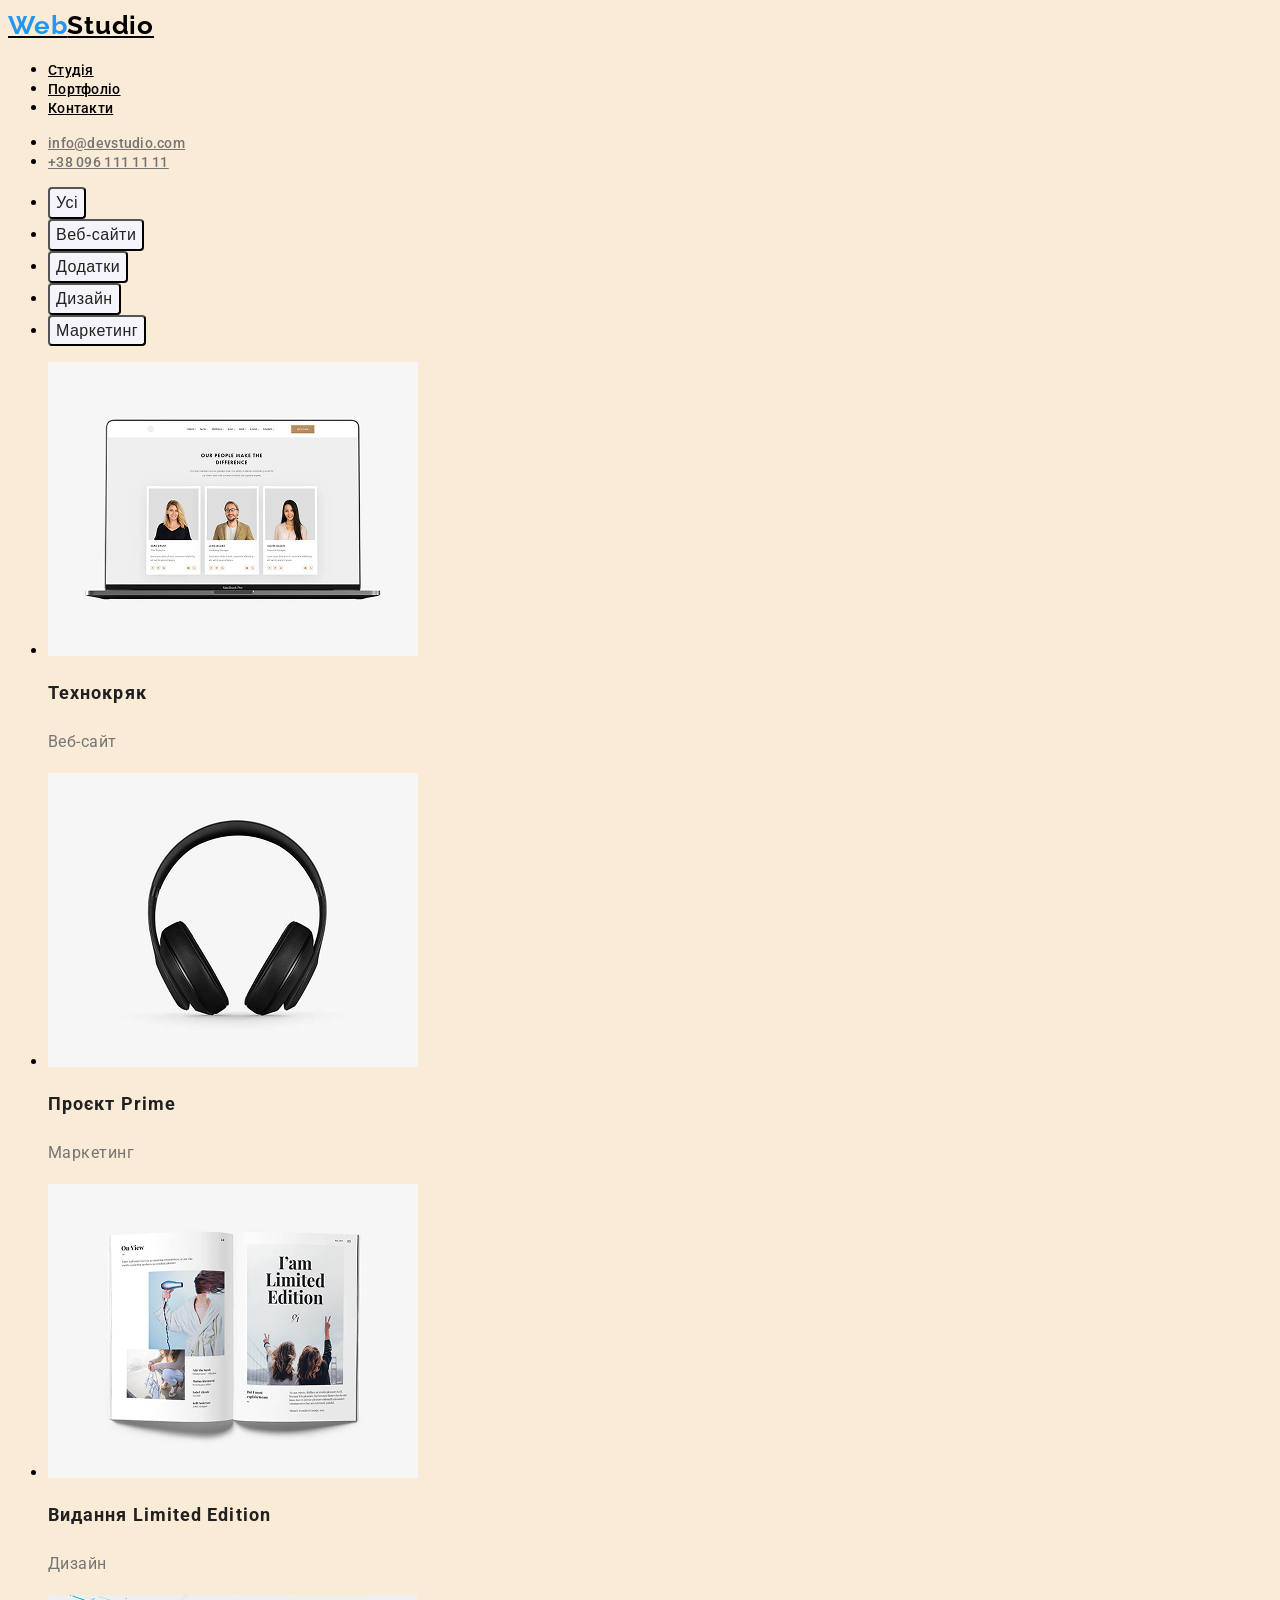
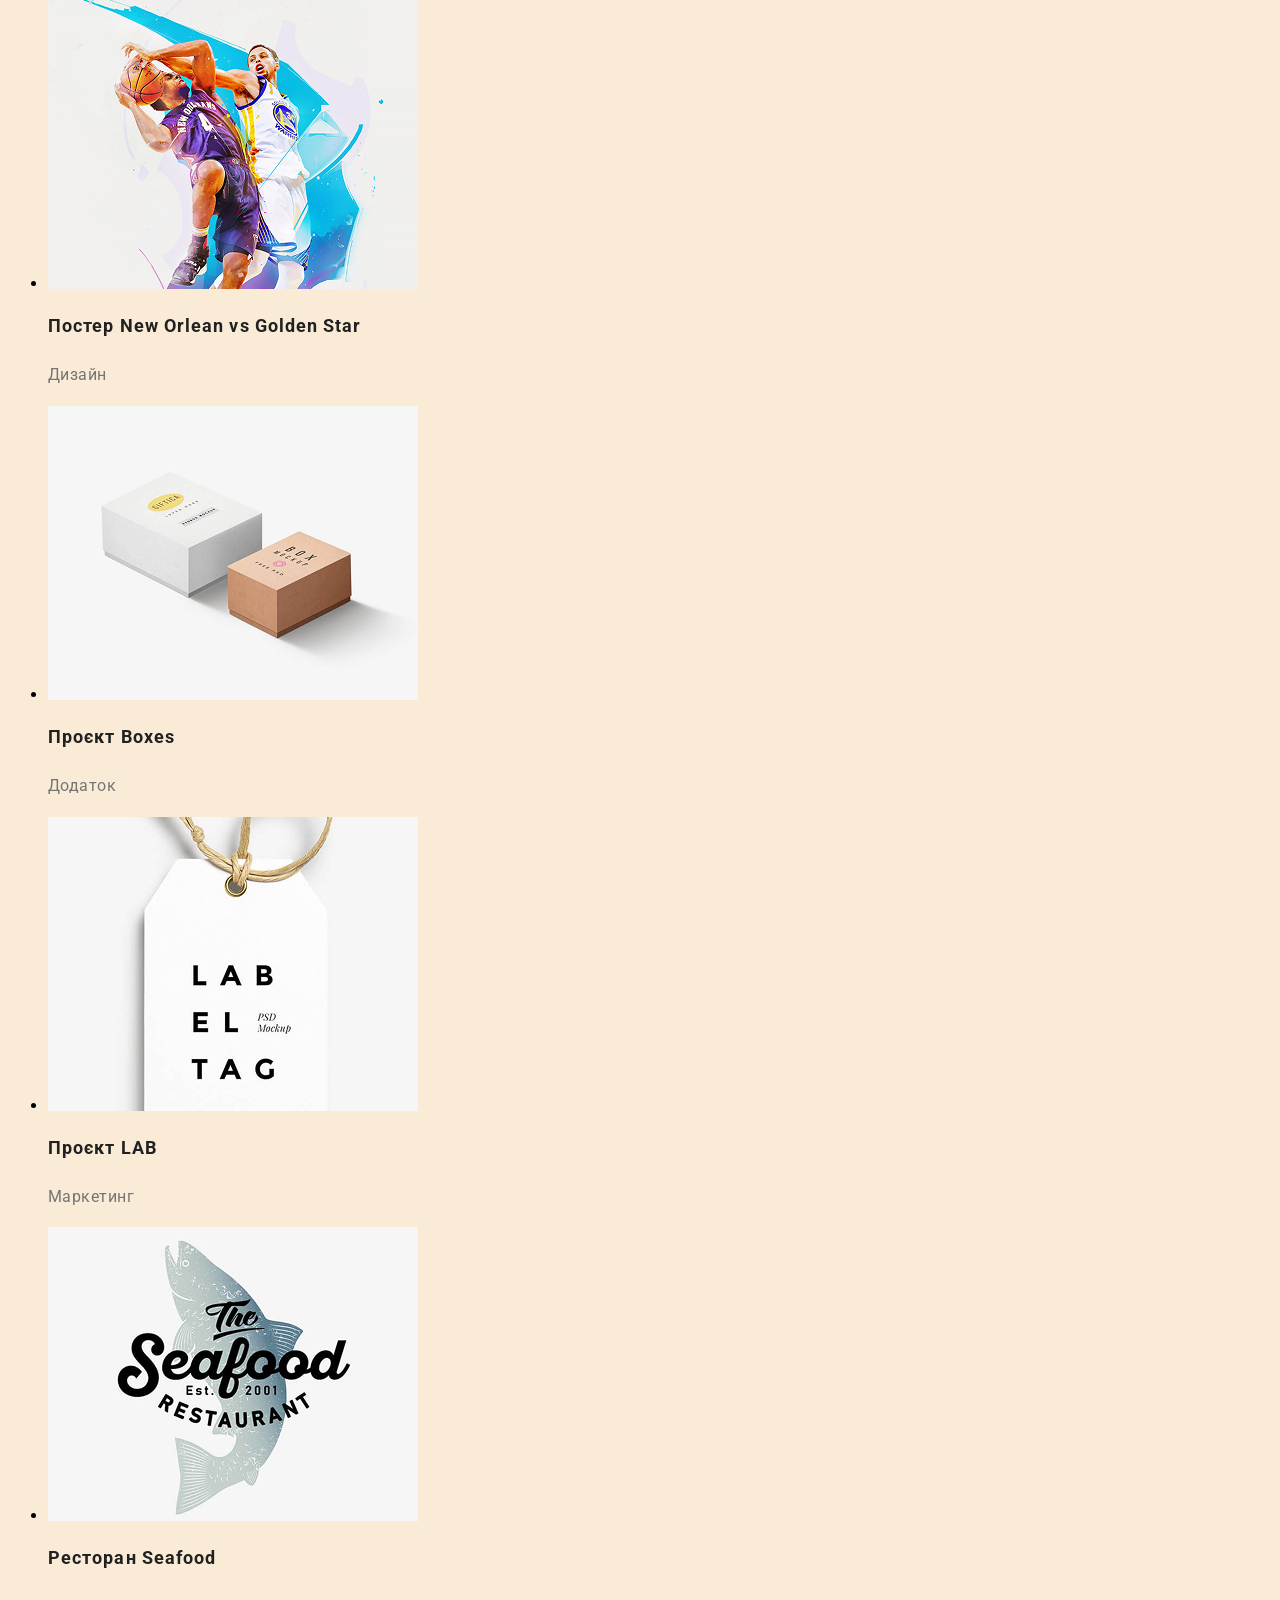
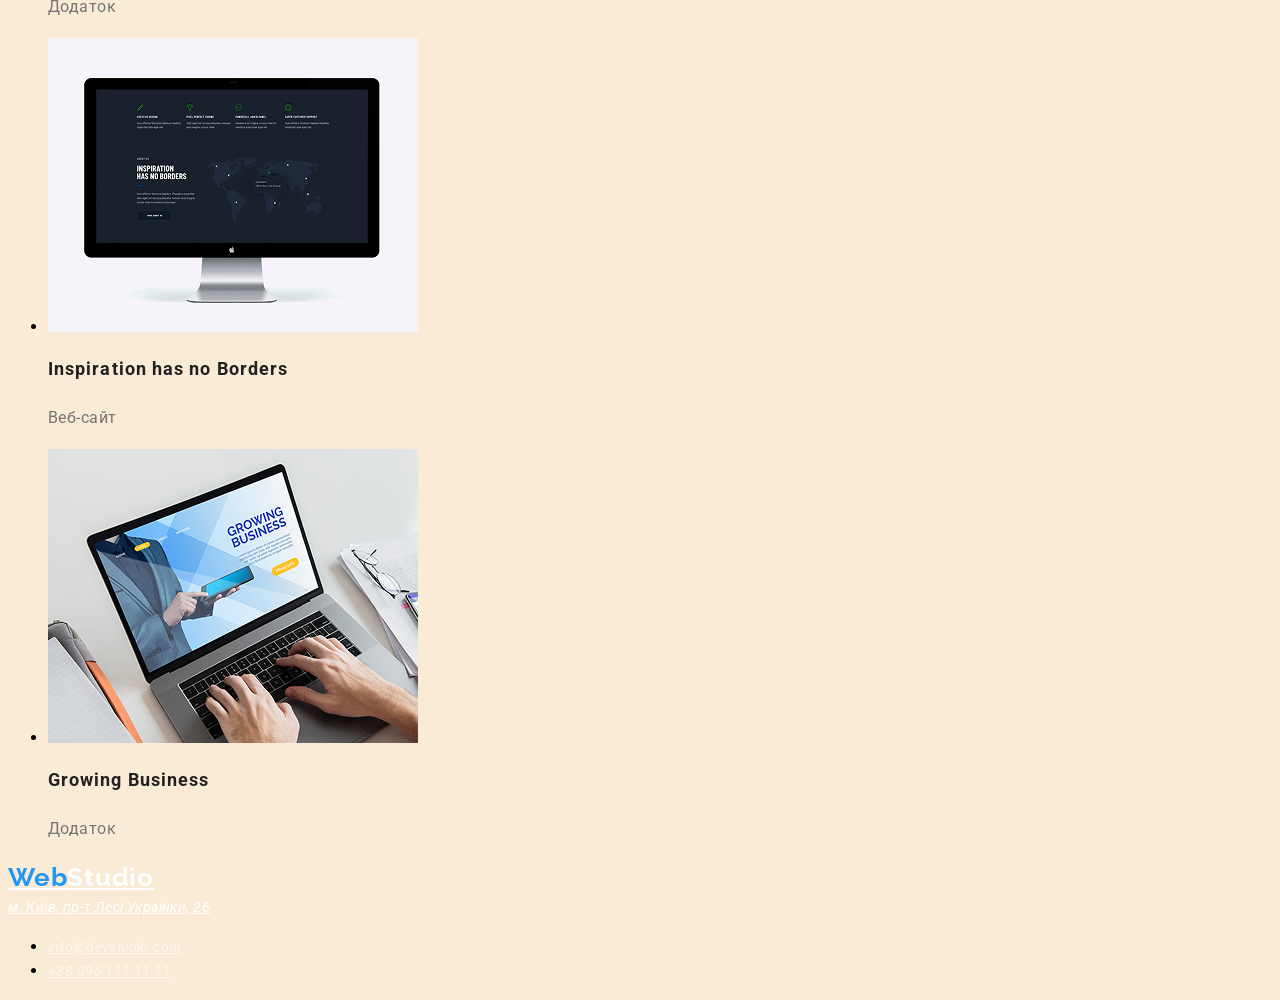
==== commit 902de9b0: "Update portfolio.html" ====
--- a/pages/portfolio.html
+++ b/pages/portfolio.html
@@ -93,3 +93,5 @@
 </body>
 </html>
 
+
+
--- a/css/style.css
+++ b/css/style.css
@@ -18,42 +18,42 @@
     font-family: Raleway;
     font-size: 26px;
     font-weight: 700;
-    line-height: 0;
+    line-height: 1.38;
     letter-spacing: 0.78px;
 }
 .studio-header{
-color: var(--logo-color2);
-font-size: 14px;
-font-weight: 500;
-line-height:0;
+color: var(--logo-color);
+font-size: 14px;
+font-weight: 500;
+line-height: 1.14;
 letter-spacing: 0.28px;
 }
 .portfolio-header{
 color:var(--logo-color);
 font-size: 14px;
 font-weight: 500;
-line-height: 0;
+line-height: 1.14;
 letter-spacing: 0.28px;
 }
 .contact-header{
 color:var(--logo-color);
 font-size: 14px;
 font-weight: 500;
-line-height: 0;
+line-height: 1.14;
 letter-spacing: 0.28px;
 }
 .email-header{
-color:var(--logo-color2);
-font-size: 14px;
-font-weight: 500;
-line-height: 0;
+color:var(--paragraf-color);
+font-size: 14px;
+font-weight: 500;
+line-height: 1.14;
 letter-spacing: 0.28px;
 }
 .tel-header{
 color:var(--paragraf-color);
 font-size: 14px;
 font-weight: 500;
-line-height:0;
+line-height: 1.14;
 letter-spacing: 0.28px;
 }
 .title-hero{
@@ -69,7 +69,7 @@
 color:var(--text-color);
 font-size: 14px;
 font-weight: 700;
-line-height:0;
+line-height: 1.14;
 letter-spacing: 0.42px;
 text-transform: uppercase;
 }
@@ -85,7 +85,7 @@
     text-align: center;
     font-size: 36px;
     font-weight: 700;
-    line-height: 0;
+    line-height: 1.16;
     letter-spacing: 1.08px; 
 }
 .subtitle-command{
@@ -93,14 +93,14 @@
 text-align: center;
 font-size: 36px;
 font-weight: 700;
-line-height:0;
+line-height: 1.16;
 letter-spacing: 1.08px;
 }
 .name-command{
 color: var(--text-color);
 text-align: center;
 font-size: 16px;
-line-height:0;
+line-height: 1.18;
 font-weight: 500;
 letter-spacing: 0.48px;
 }
@@ -109,7 +109,7 @@
 text-align: center;
 font-size: 16px;
 font-weight: 400;
-line-height: 0;
+line-height: 1.18;
 letter-spacing: 0.48px;
 }
 .logo-footer{
@@ -117,7 +117,7 @@
 font-family: Raleway;
 font-size: 26px;
 font-weight: 700;
-line-height: 0;
+line-height: 1.38;
 letter-spacing: 0.78px;
 }
 .address-footer{
@@ -161,7 +161,7 @@
     font-family: Raleway;
     font-size: 26px;
     font-weight: 700;
-    line-height: 0;
+    line-height: 1.38;
     letter-spacing: 0.78px;
 }
 .studio-header:hover,
@@ -195,3 +195,26 @@
 line-height: 1.87; /* 187.5% */
 letter-spacing: 0.96px;
 }
+.button-portfolio{
+    border-radius: 4px;
+    background:var(--main-color2);
+    color:var(--text-color);
+    text-align: center;
+    font-size: 16px;
+    font-weight: 500;
+    line-height: 1.62; /* 162.5% */
+    letter-spacing: 0.48px; 
+}
+.button-portfolio:hover,
+.button-portfolio:focus{
+border-radius: 4px;
+background:var(--logo-color2);
+/* shadow-middle */
+box-shadow: 0px 3px 1px 0px rgba(0, 0, 0, 0.10), 0px 1px 2px 0px rgba(0, 0, 0, 0.08), 0px 2px 2px 0px rgba(0, 0, 0, 0.12);
+color:var(--main-color);
+text-align: center;
+font-size: 16px;
+font-weight: 500;
+line-height: 1.62; /* 162.5% */
+letter-spacing: 0.48px;
+}
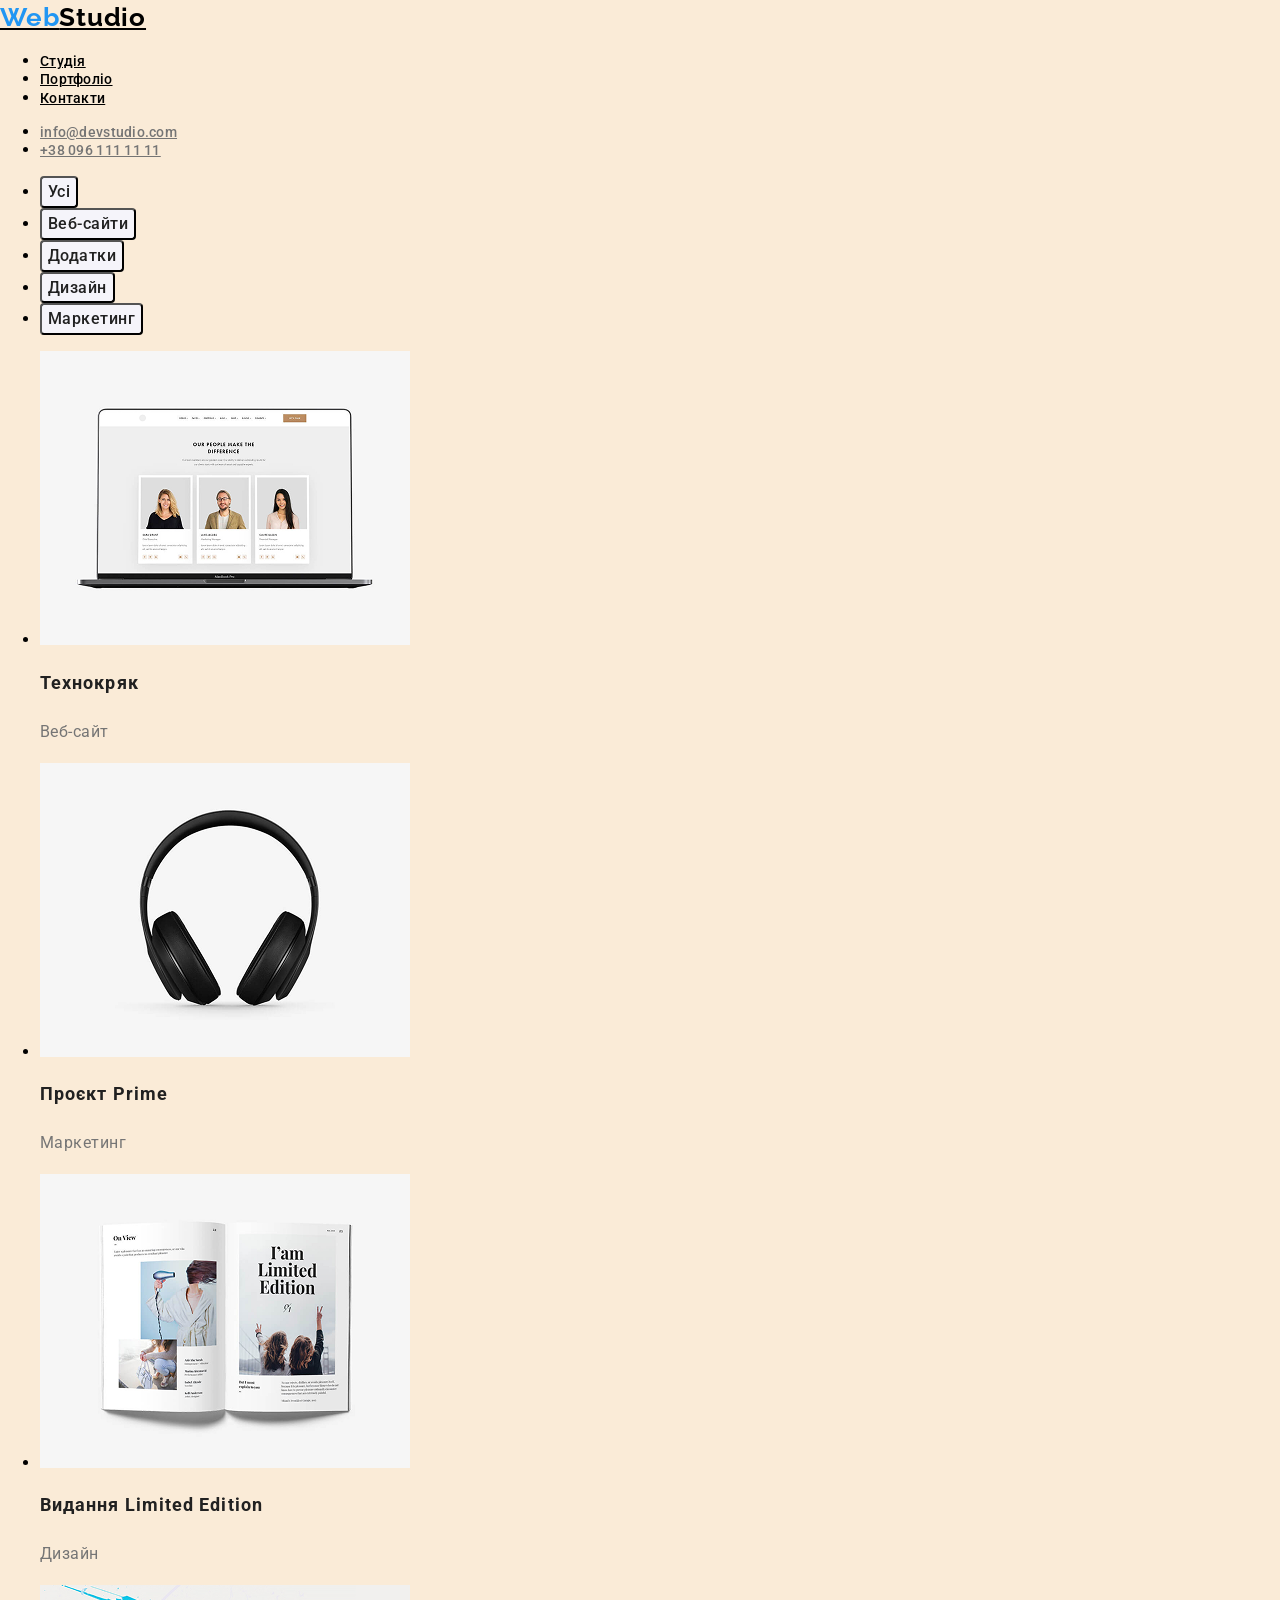
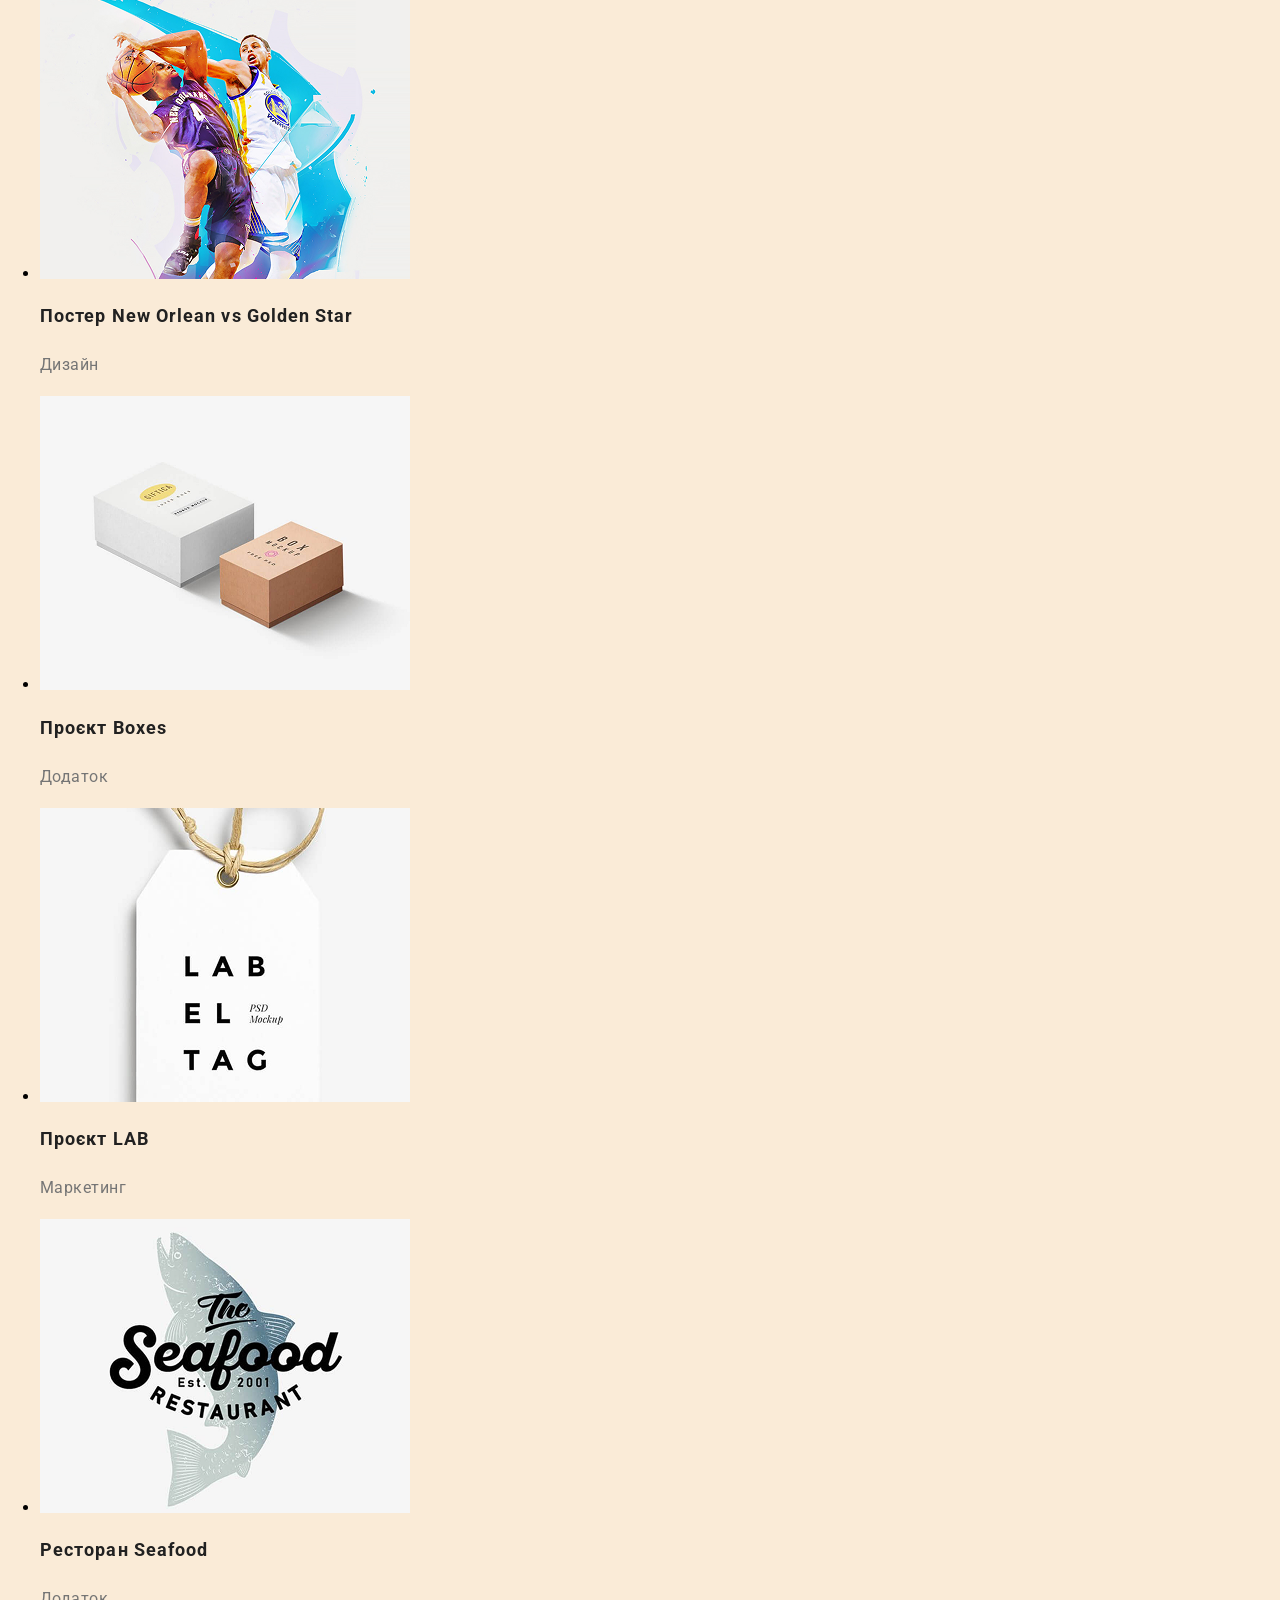
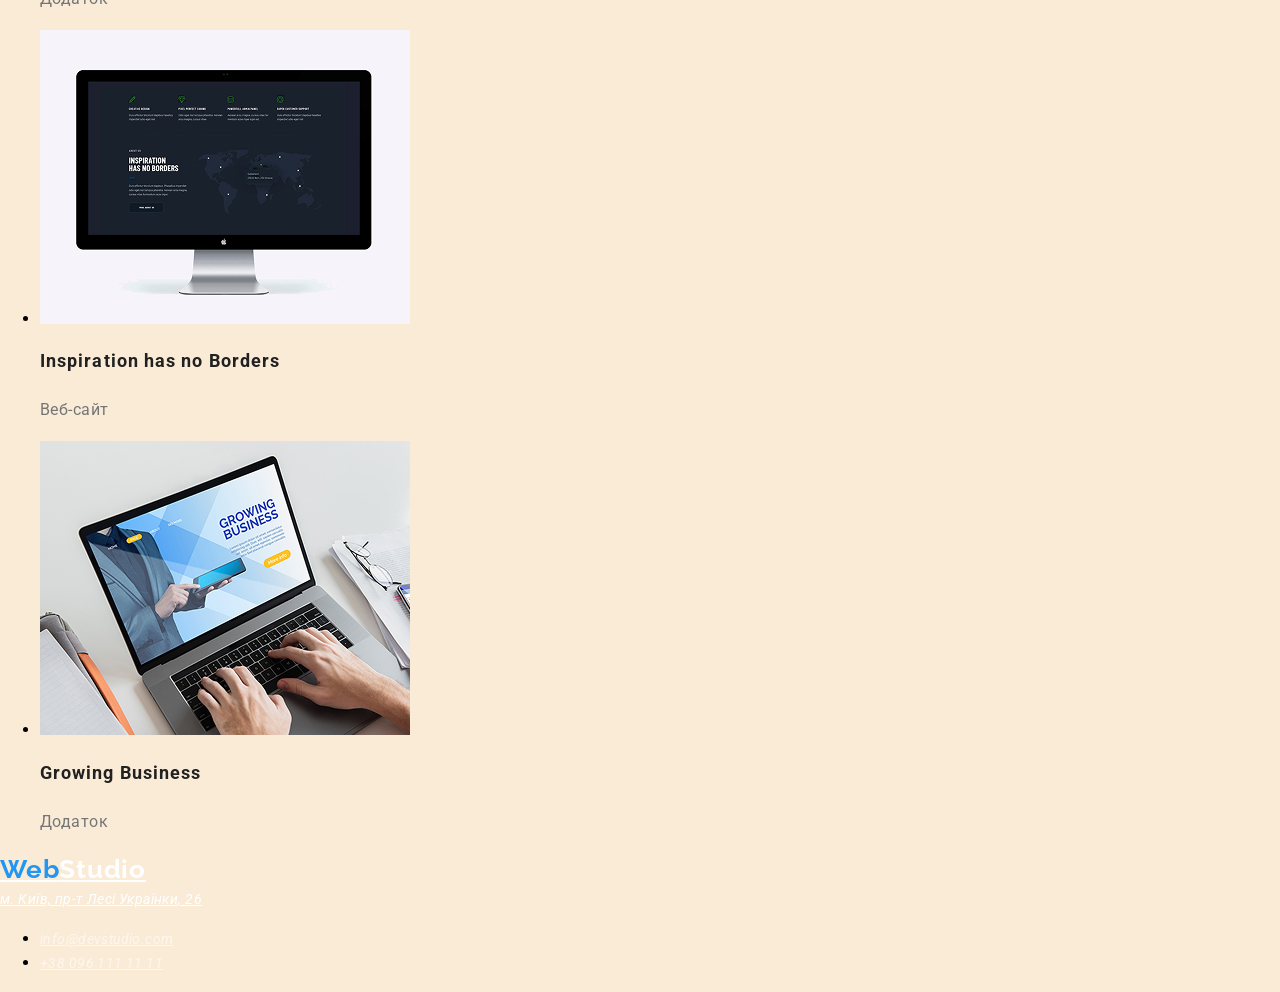
==== commit 282afaf1: "Update portfolio.html" ====
--- a/pages/portfolio.html
+++ b/pages/portfolio.html
@@ -4,9 +4,11 @@
     <meta charset="UTF-8">
     <meta name="viewport" content="width=device-width, initial-scale=1.0">
     <title>Портфоліо</title>
+    <link rel="stylesheet" href="https://cdnjs.cloudflare.com/ajax/libs/modern-normalize/3.0.1/modern-normalize.min.css" integrity="sha512-q6WgHqiHlKyOqslT/lgBgodhd03Wp4BEqKeW6nNtlOY4quzyG3VoQKFrieaCeSnuVseNKRGpGeDU3qPmabCANg==" crossorigin="anonymous" referrerpolicy="no-referrer" />
     <link rel="preconnect" href="https://fonts.googleapis.com">
 <link rel="preconnect" href="https://fonts.gstatic.com" crossorigin>
 <link href="https://fonts.googleapis.com/css2?family=Kaushan+Script&family=Montserrat:ital,wght@0,100..900;1,100..900&family=Raleway:ital,wght@0,100..900;1,100..900&family=Roboto:ital,wght@0,100..900;1,100..900&display=swap" rel="stylesheet">    
+<link rel="stylesheet" href="./css/reset.css">
 <link rel="stylesheet" href="../css/style.css"> 
 </head>
 <body>
@@ -93,5 +95,3 @@
 </body>
 </html>
 
-
-
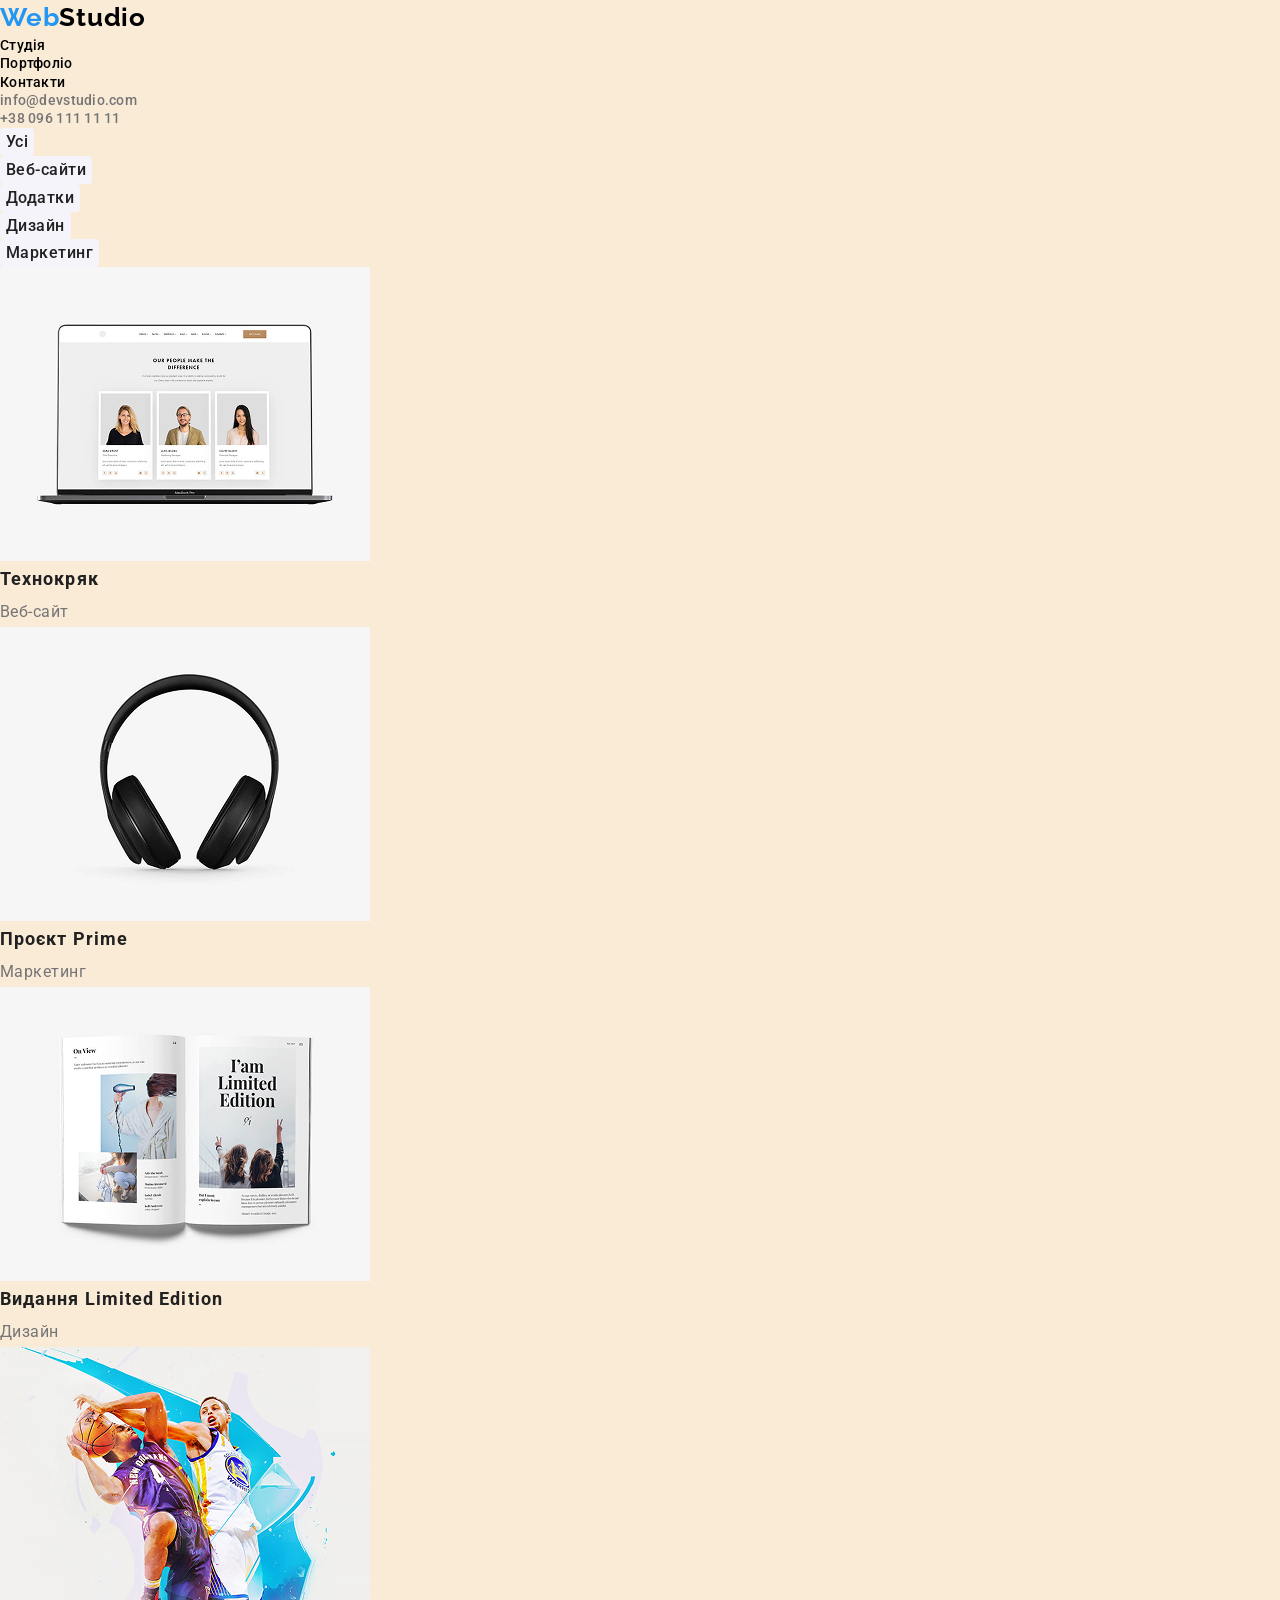
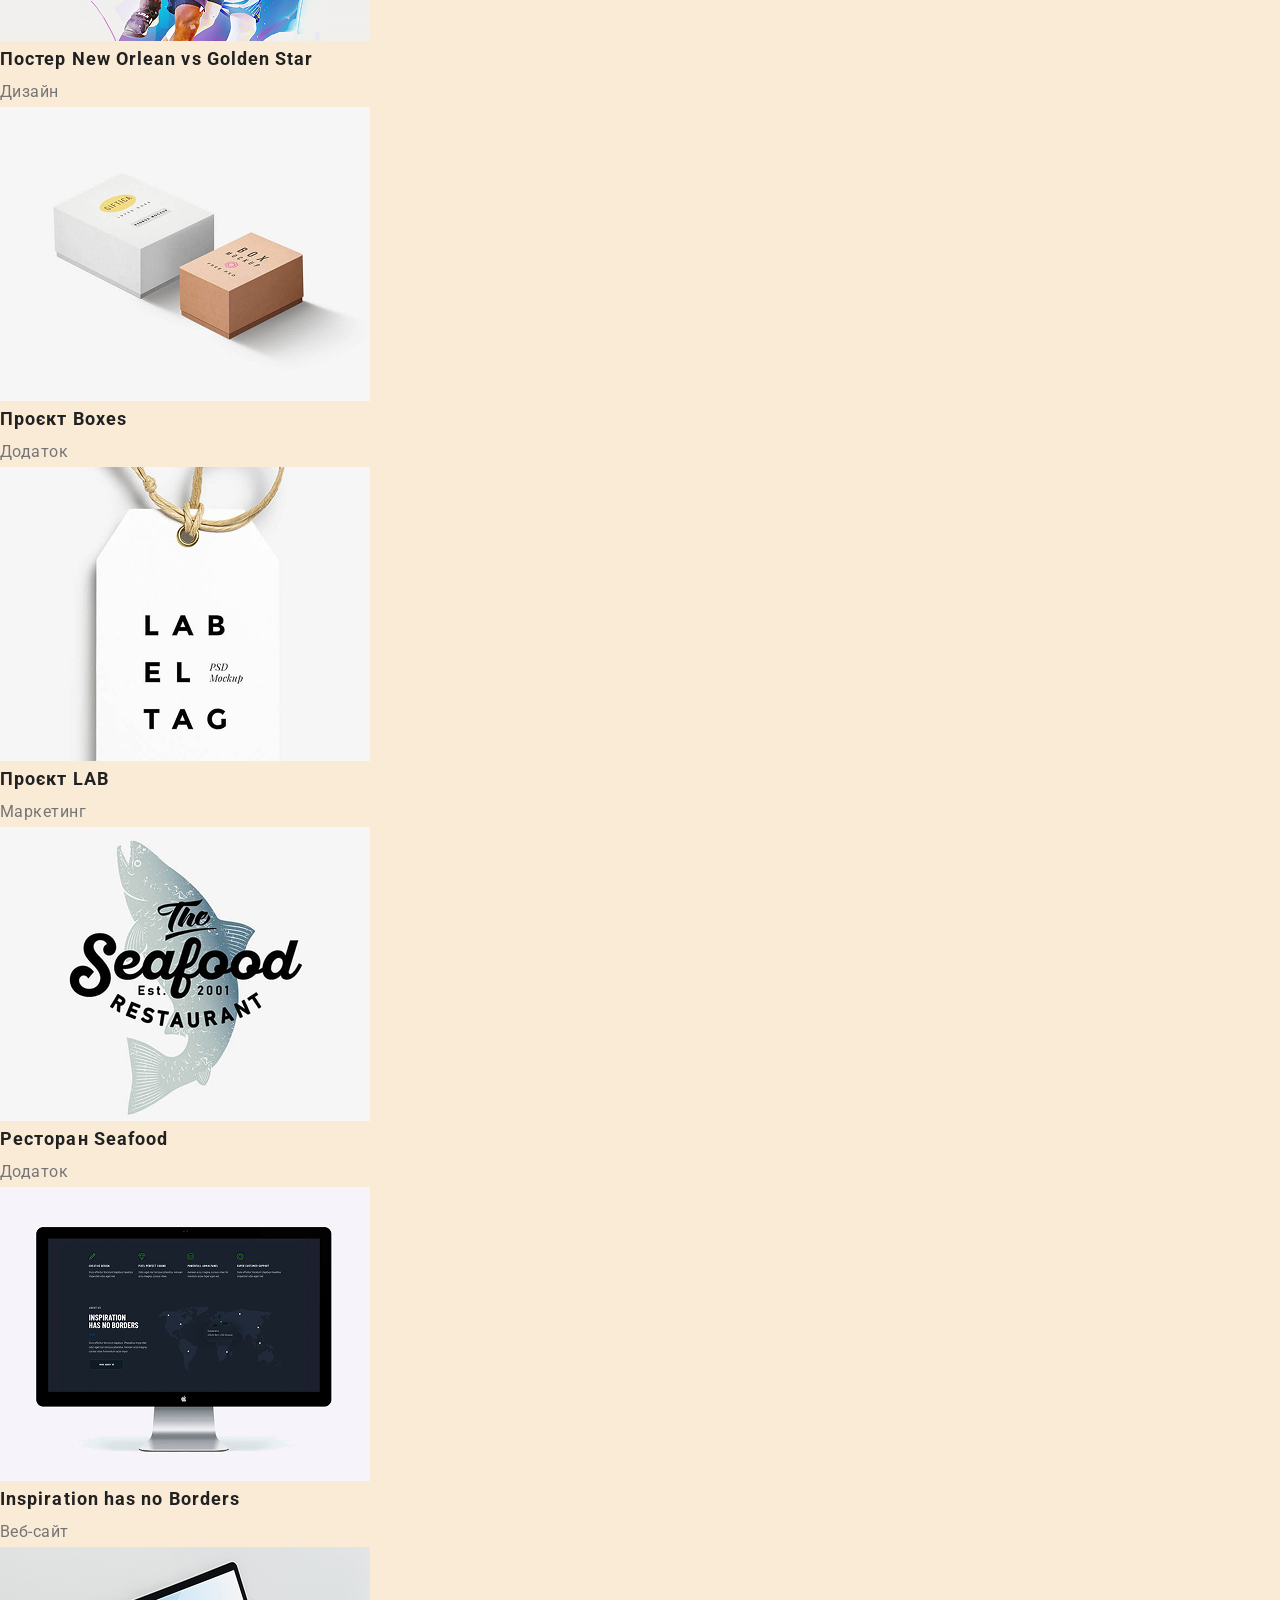
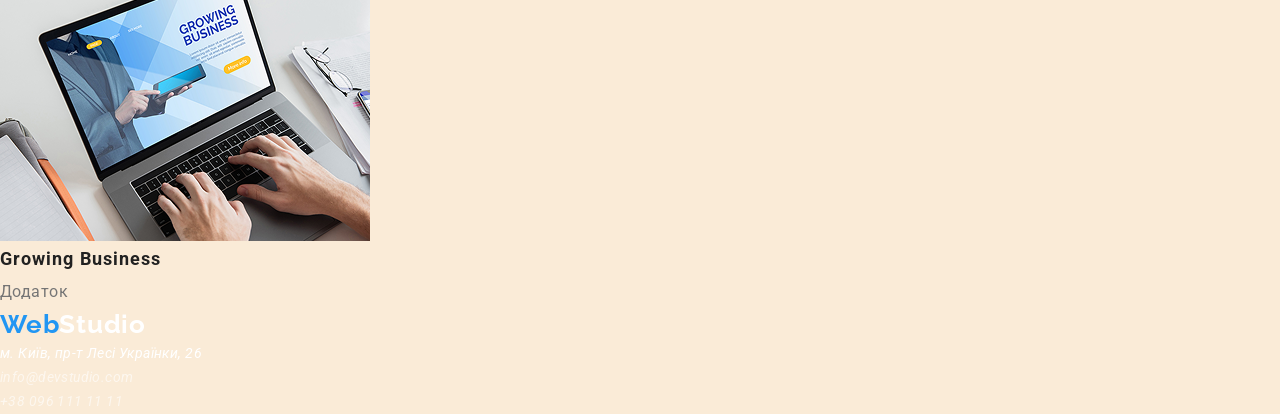
==== commit 8bf0fa16: "Update portfolio.html" ====
--- a/pages/portfolio.html
+++ b/pages/portfolio.html
@@ -8,7 +8,7 @@
     <link rel="preconnect" href="https://fonts.googleapis.com">
 <link rel="preconnect" href="https://fonts.gstatic.com" crossorigin>
 <link href="https://fonts.googleapis.com/css2?family=Kaushan+Script&family=Montserrat:ital,wght@0,100..900;1,100..900&family=Raleway:ital,wght@0,100..900;1,100..900&family=Roboto:ital,wght@0,100..900;1,100..900&display=swap" rel="stylesheet">    
-<link rel="stylesheet" href="./css/reset.css">
+<link rel="stylesheet" href="../css/reset.css">
 <link rel="stylesheet" href="../css/style.css"> 
 </head>
 <body>
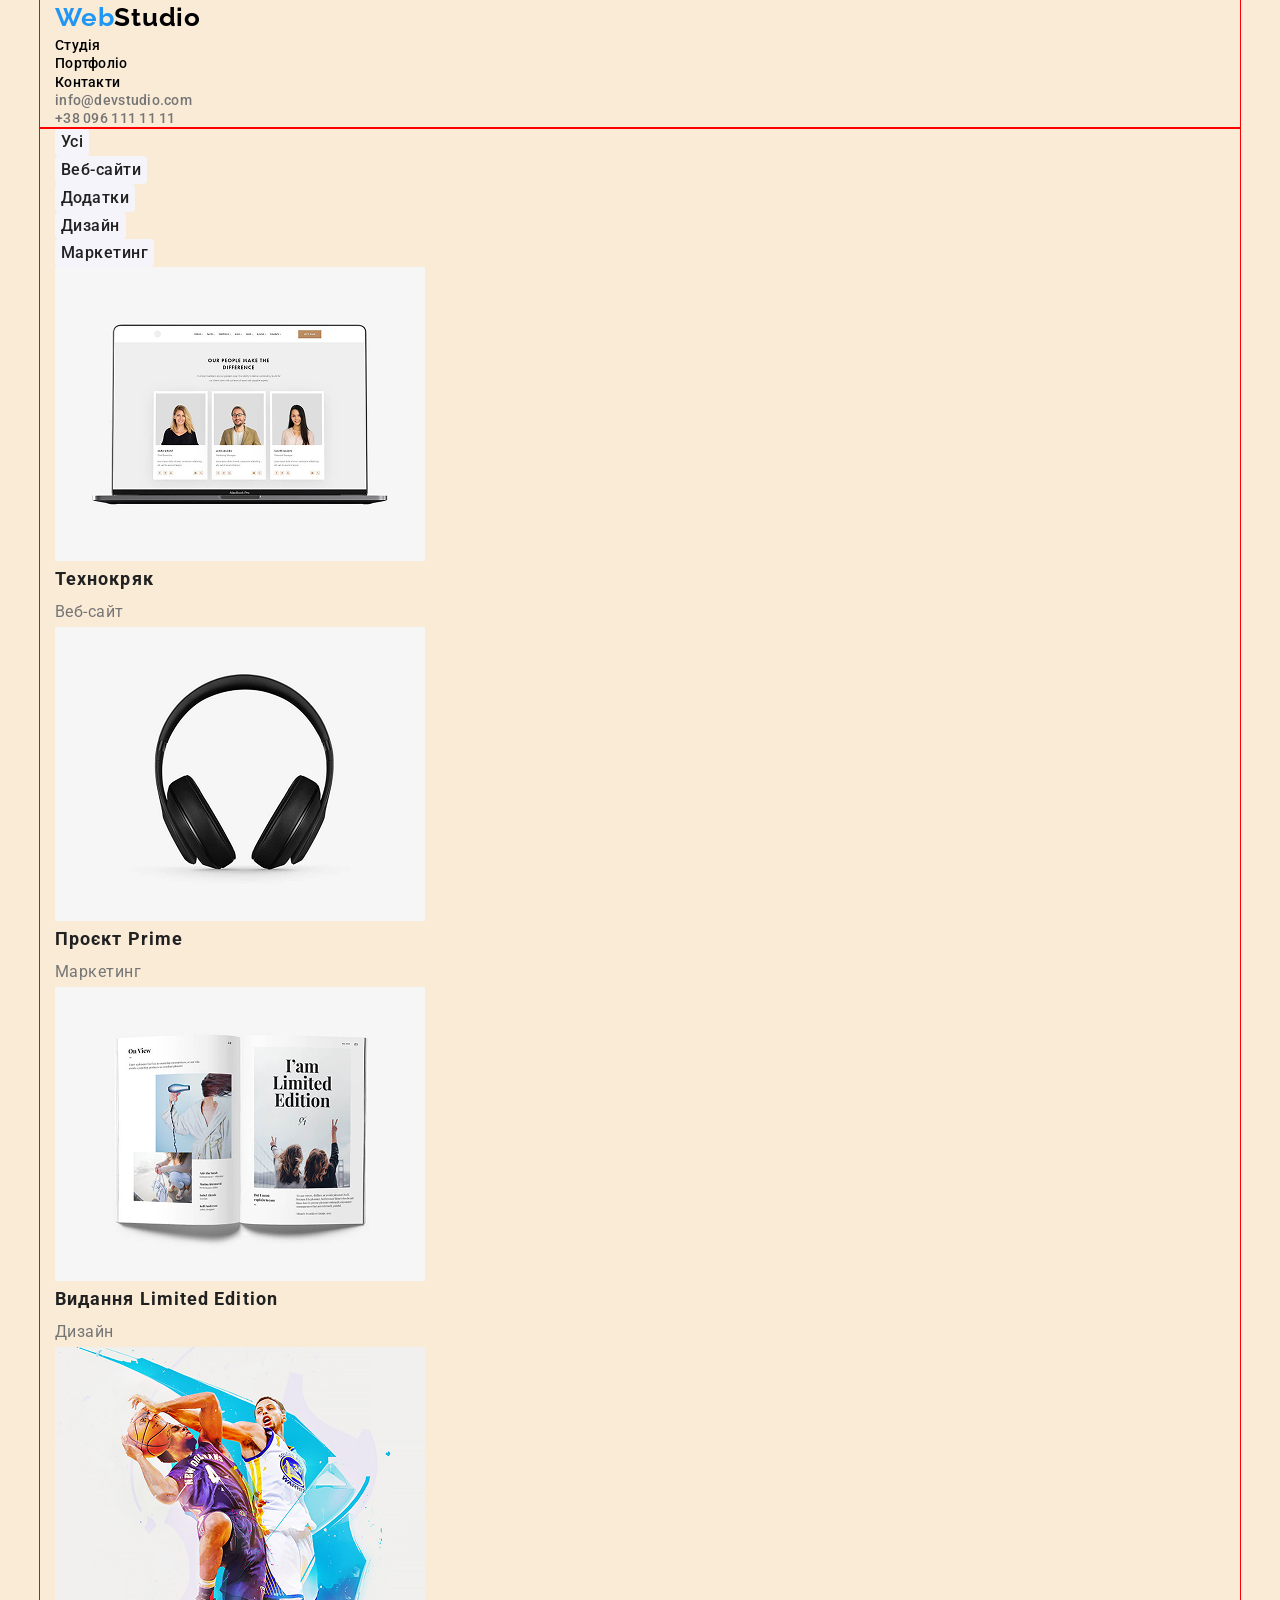
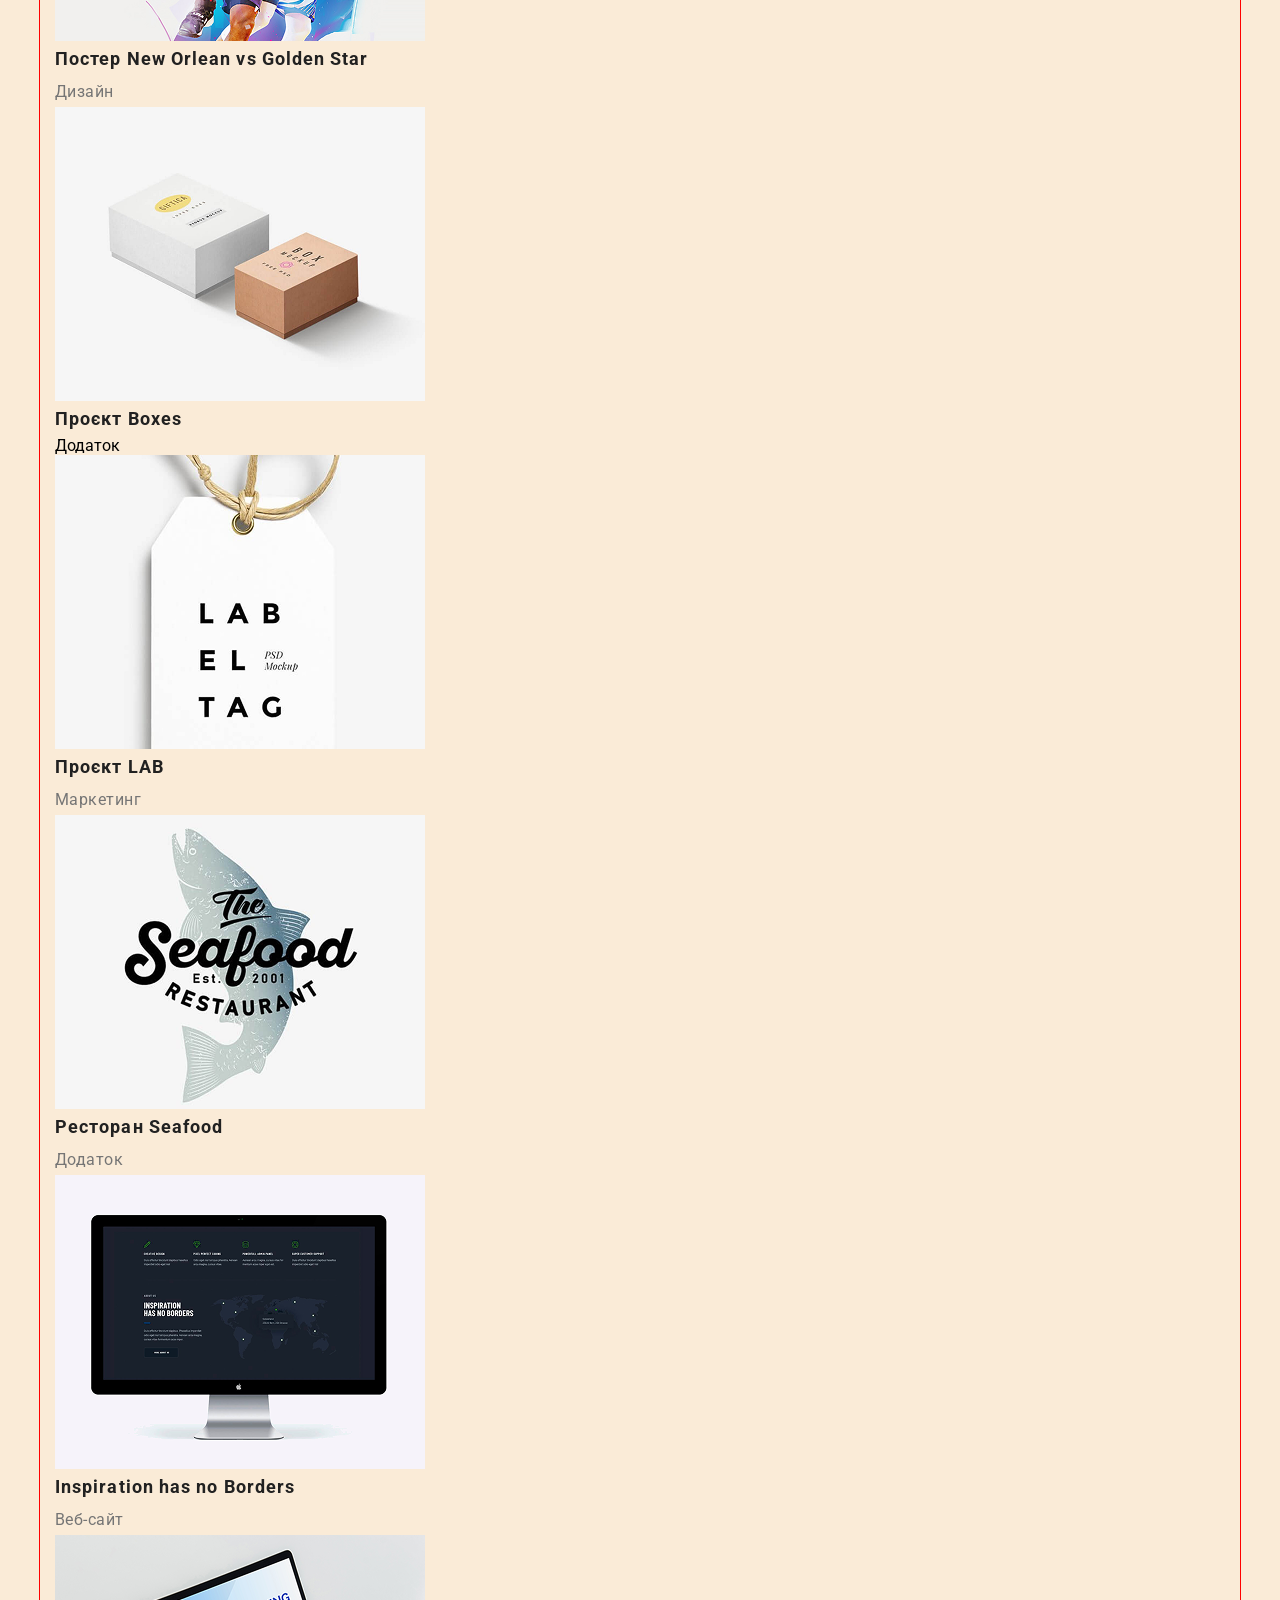
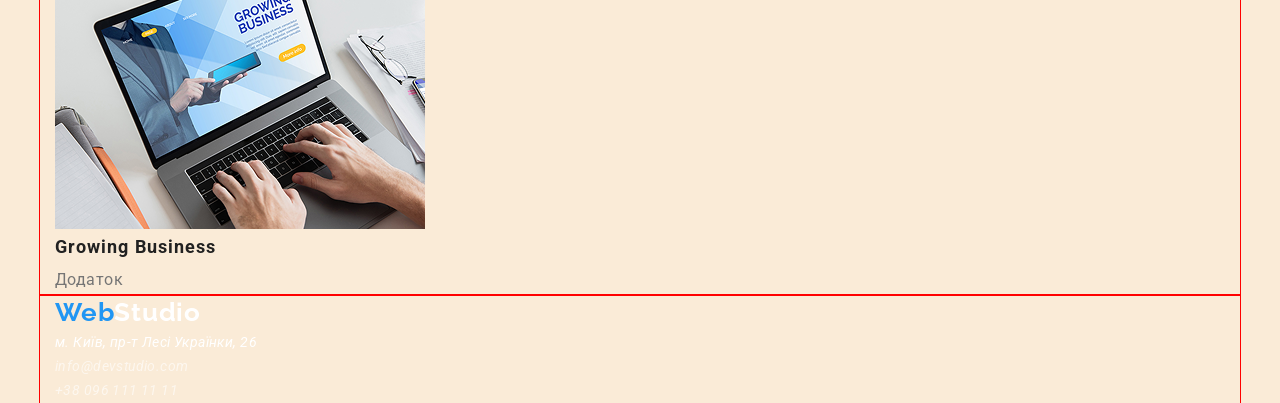
==== commit 2d77f8cd: "Update portfolio.html" ====
--- a/pages/portfolio.html
+++ b/pages/portfolio.html
@@ -13,85 +13,90 @@
 </head>
 <body>
     <header class="header">
-        <a class="logo-header" href="../index.html"><span class="text-header">Web</span>Studio</a>
+        <div class="container">
+        <a class="header-logo" href="../index.html"><span class="header-text">Web</span>Studio</a>
        <nav class="nav-header"><ul class="header-list">
-<li class="header-item"><a class="studio-header" href="../index.html">Студія</a></li>
-<li class="header-item"><a class="portfolio-header" href="./portfolio.html">Портфоліо</a></li>
-<li class="header-item"><a class="contact-header" href="#">Контакти</a></li>
-</ul></nav>
+<li class="header-item"><a class="header-studio" href="../index.html">Студія</a></li>
+<li class="header-item"><a class="header-portfolio" href="./pages/portfolio.html">Портфоліо</a></li>
+<li class="header-item"><a class="header-contact" href="#">Контакти</a></li> </ul></nav>
 <ul class="header-list">
-<li class="header-item"><a class="email-header" href="mailto:info@devstudio.com">info@devstudio.com</a></li>
-<li class="header-item"><a class="tel-header" href="tel:+380961111111">+38 096 111 11 11</a></li>
+<li class="header-item"><a class="header-email" href="mailto:info@devstudio.com">info@devstudio.com</a></li>
+<li class="header-item"><a class="header-tel" href="tel:+380961111111">+38 096 111 11 11</a></li>
 </ul>
- 
+</div>
     </header>
     <main class="main-portfolio">
 <section class="portfolio">
-        <ul class="list-portfolio">
-           <li class="button-item"><button class="button-portfolio" type="button">Усі</button></li>
-           <li class="button-item"><button class="button-portfolio" type="button">Веб-сайти</button></li>
-           <li class="button-item"><button class="button-portfolio" type="button">Додатки</button></li>
-           <li class="button-item"><button class="button-portfolio" type="button">Дизайн</button></li>
-           <li class="button-item"><button class="button-portfolio" type="button">Маркетинг</button></li>
+    <div class="container">
+        <ul class="portfolio-list">
+           <li class="portfolio-item-button"><button class="portfolio-button" type="button">Усі</button></li>
+           <li class="portfolio-item-button"><button class="portfolio-button" type="button">Веб-сайти</button></li>
+           <li class="portfolio-item-button"><button class="portfolio-button" type="button">Додатки</button></li>
+           <li class="portfolio-item-button"><button class="portfolio-button" type="button">Дизайн</button></li>
+           <li class="portfolio-item-button"><button class="portfolio-button" type="button">Маркетинг</button></li>
         </ul>
-    <ul class="list-projects">
-        <li class="item-technocrack">
-         <img class="img-portfolio" src="../img/img(portfolio).png" alt="Технокряк">   
-         <h2 class="name-portfolio">Технокряк</h2>
-         <p class="paragraf-portfolio">Веб-сайт</p>
+    <ul class="portfolio-list-projects">
+        <li class="portfolio-item">
+         <img class="portfolio-img" src="../img/img(portfolio).png" alt="Технокряк">   
+         <h2 class="portfolio-name">Технокряк</h2>
+         <p class="portfolio-paragraf">Веб-сайт</p>
         </li>
-        <li class="item-prime">
-            <img class="img-portfolio" src="../img/img(3).png" alt="Проєкт Prime">   
-            <h2 class="name-portfolio">Проєкт Prime</h2>
-            <p class="paragraf-portfolio">Маркетинг</p>
+        <li class="portfolio-item">
+            <img class="portfolio-img" src="../img/img(3).png" alt="Проєкт Prime">   
+            <h2 class="portfolio-name">Проєкт Prime</h2>
+            <p class="portfolio-paragraf">Маркетинг</p>
            </li>
-           <li class="item-limited">
-            <img class="img-portfolio" src="../img/img(4).png" alt="Видання Limited Edition">   
-            <h2 class="name-portfolio">Видання Limited Edition</h2>
-            <p class="paragraf-portfolio">Дизайн</p>
+           <li class="portfolio-item">
+            <img class="portfolio-img" src="../img/img(4).png" alt="Видання Limited Edition">   
+            <h2 class="portfolio-name">Видання Limited Edition</h2>
+            <p class="portfolio-paragraf">Дизайн</p>
            </li>
-           <li class="item-poster">
+           <li class="portfolio-item">
             <img class="img-portfolio" src="../img/img(5).png" alt="Постер New Orlean vs Golden Star">   
-            <h2 class="name-portfolio">Постер New Orlean vs Golden Star</h2>
-            <p class="paragraf-portfolio">Дизайн</p>
+            <h2 class="portfolio-name">Постер New Orlean vs Golden Star</h2>
+            <p class="portfolio-paragraf">Дизайн</p>
            </li>
-           <li class="item-boxes">
-            <img class="img-portfolio" src="../img/img(6).png" alt="Проєкт Boxes">   
-            <h2 class="name-portfolio">Проєкт Boxes</h2>
+           <li class="portfolio-item">
+            <img class="portfolio-img" src="../img/img(6).png" alt="Проєкт Boxes">   
+            <h2 class="portfolio-name">Проєкт Boxes</h2>
             <p class="paragraf-portfolio">Додаток</p>
            </li>
-           <li class="item-lab">
-            <img class="img-portfolio" src="../img/img(7).png" alt="Проєкт LAB">   
-            <h2 class="name-portfolio">Проєкт LAB</h2>
-            <p class="paragraf-portfolio">Маркетинг</p>
+           <li class="portfolio-item">
+            <img class="portfolio-img" src="../img/img(7).png" alt="Проєкт LAB">   
+            <h2 class="portfolio-name">Проєкт LAB</h2>
+            <p class="portfolio-paragraf">Маркетинг</p>
            </li>
-           <li class="item-seafood">
-            <img class="img-portfolio" src="../img/img(8).png" alt="Ресторан Seafood">   
-            <h2 class="name-portfolio">Ресторан Seafood</h2>
-            <p class="paragraf-portfolio">Додаток</p>
+           <li class="portfolio-item">
+            <img class="portfolio-img" src="../img/img(8).png" alt="Ресторан Seafood">   
+            <h2 class="portfolio-name">Ресторан Seafood</h2>
+            <p class="portfolio-paragraf">Додаток</p>
            </li>
-           <li class="item-inspiration">
-            <img class="img-portfolio" src="../img/img(9).png" alt="Inspiration has no Borders">   
-            <h2 class="name-portfolio">Inspiration has no Borders</h2>
-            <p class="paragraf-portfolio">Веб-сайт</p>
-           <li class="item-business">
-            <img class="img-portfolio" src="../img/img(10).png" alt="Growing Business">   
-            <h2 class="name-portfolio">Growing Business</h2>
-            <p class="paragraf-portfolio">Додаток</p>
+           <li class="portfolio-item">
+            <img class="portfolio-img" src="../img/img(9).png" alt="Inspiration has no Borders">   
+            <h2 class="portfolio-name">Inspiration has no Borders</h2>
+            <p class="portfolio-paragraf">Веб-сайт</p>
+           <li class="portfolio-item">
+            <img class="portfolio-img" src="../img/img(10).png" alt="Growing Business">   
+            <h2 class="portfolio-name">Growing Business</h2>
+            <p class="portfolio-paragraf">Додаток</p>
            </li>
     </ul>
+</div>
 </section>
     </main>
     <footer class="footer">
-       
-
-        <a class="logo-footer" href="../index.html"><span class="text-header">Web</span>Studio</a>
-        <address class="adress">
-        <a class="address-footer" target="_blank" href="https://www.google.com/maps/place/%D0%B1%D1%83%D0%BB%D1%8C%D0%B2%D0%B0%D1%80+%D0%9B%D0%B5%D1%81%D1%96+%D0%A3%D0%BA%D1%80%D0%B0%D1%97%D0%BD%D0%BA%D0%B8,+26,+%D0%9A%D0%B8%D1%97%D0%B2,+02000/@50.4265807,30.5383858,17z/data=!3m1!4b1!4m6!3m5!1s0x40d4cf0e033ecbe9:0x57a4dffefec77da0!8m2!3d50.4265807!4d30.5383858!16s%2Fg%2F1tctq5jv?entry=ttu&g_ep=EgoyMDI1MDIwNS4xIKXMDSoASAFQAw%3D%3D">м. Київ, пр-т Лесі Українки, 26</a>
-        <ul class="footer-contacts">
-        <li><a class="email-footer" href="mailto:info@devstudio.com">info@devstudio.com</a></li>
-        <li><a class="tel-footer" href="tel:+380961111111">+38 096 111 11 11</a></li>
-        </ul></address></footer>
+      <div class="container">
+        <a class="footer-logo" href="../index.html"><span class="header-text">Web</span>Studio</a>
+<address class="adress">
+<a class="footer-address" target="_blank" href="https://www.google.com/maps/place/%D0%B1%D1%83%D0%BB%D1%8C%D0%B2%D0%B0%D1%80+%D0%9B%D0%B5%D1%81%D1%96+%D0%A3%D0%BA%D1%80%D0%B0%D1%97%D0%BD%D0%BA%D0%B8,+26,+%D0%9A%D0%B8%D1%97%D0%B2,+02000/@50.4265807,30.5383858,17z/data=!3m1!4b1!4m6!3m5!1s0x40d4cf0e033ecbe9:0x57a4dffefec77da0!8m2!3d50.4265807!4d30.5383858!16s%2Fg%2F1tctq5jv?entry=ttu&g_ep=EgoyMDI1MDIwNS4xIKXMDSoASAFQAw%3D%3D">м. Київ, пр-т Лесі Українки, 26</a>
+<ul class="footer-contacts">
+<li><a class="footer-email" href="mailto:info@devstudio.com">info@devstudio.com</a></li>
+<li><a class="footer-tel" href="tel:+380961111111">+38 096 111 11 11</a></li>
+</ul></address>
+</div> 
+</footer>
 </body>
 </html>
 
+
+
--- a/css/style.css
+++ b/css/style.css
@@ -13,7 +13,15 @@
     font-family: Roboto;
     background-color: antiquewhite;
 }
-.logo-header{
+.container{
+    width: 1200px;
+    margin: 0 auto;
+    outline: 1px solid red;
+padding-left: 15px; 
+padding-right: 15px;
+
+}
+.header-logo{
     color: var(--logo-color);
     font-family: Raleway;
     font-size: 26px;
@@ -21,42 +29,42 @@
     line-height: 1.38;
     letter-spacing: 0.78px;
 }
-.studio-header{
+.header-studio{
 color: var(--logo-color);
 font-size: 14px;
 font-weight: 500;
 line-height: 1.14;
 letter-spacing: 0.28px;
 }
-.portfolio-header{
+.header-portfolio{
 color:var(--logo-color);
 font-size: 14px;
 font-weight: 500;
 line-height: 1.14;
 letter-spacing: 0.28px;
 }
-.contact-header{
+.header-contact{
 color:var(--logo-color);
 font-size: 14px;
 font-weight: 500;
 line-height: 1.14;
 letter-spacing: 0.28px;
 }
-.email-header{
-color:var(--paragraf-color);
-font-size: 14px;
-font-weight: 500;
-line-height: 1.14;
-letter-spacing: 0.28px;
-}
-.tel-header{
-color:var(--paragraf-color);
-font-size: 14px;
-font-weight: 500;
-line-height: 1.14;
-letter-spacing: 0.28px;
-}
-.title-hero{
+.header-email{
+color:var(--paragraf-color);
+font-size: 14px;
+font-weight: 500;
+line-height: 1.14;
+letter-spacing: 0.28px;
+}
+.header-tel{
+color:var(--paragraf-color);
+font-size: 14px;
+font-weight: 500;
+line-height: 1.14;
+letter-spacing: 0.28px;
+}
+.hero-title{
     color:var(--main-color2);
     text-align: center;
     font-size: 44px;
@@ -65,7 +73,7 @@
     letter-spacing: 2.64px;
     text-transform: uppercase;
 }
-.subtitle-advantages{
+.advantages-subtitle{
 color:var(--text-color);
 font-size: 14px;
 font-weight: 700;
@@ -73,7 +81,7 @@
 letter-spacing: 0.42px;
 text-transform: uppercase;
 }
-.paragraf-advantages{
+.advantages-paragraf{
 color:var(--paragraf-color);
 font-size: 14px;
 font-weight: 400;
@@ -88,7 +96,7 @@
     line-height: 1.16;
     letter-spacing: 1.08px; 
 }
-.subtitle-command{
+.command-subtitle{
 color:var(--text-color);
 text-align: center;
 font-size: 36px;
@@ -96,7 +104,7 @@
 line-height: 1.16;
 letter-spacing: 1.08px;
 }
-.name-command{
+.command-name{
 color: var(--text-color);
 text-align: center;
 font-size: 16px;
@@ -104,7 +112,7 @@
 font-weight: 500;
 letter-spacing: 0.48px;
 }
-.paragraf-command{
+.command-paragraf{
 color:var(--paragraf-color);
 text-align: center;
 font-size: 16px;
@@ -112,7 +120,7 @@
 line-height: 1.18;
 letter-spacing: 0.48px;
 }
-.logo-footer{
+.footer-logo{
 color:var(--main-color);
 font-family: Raleway;
 font-size: 26px;
@@ -120,28 +128,28 @@
 line-height: 1.38;
 letter-spacing: 0.78px;
 }
-.address-footer{
+.footer-address{
 color:var(--main-color);
 font-size: 14px;
 font-weight: 400;
 line-height: 1.71; /* 171.429% */
 letter-spacing: 0.42px;
 }
-.email-footer{
+.footer-email{
 color:var(--footertext-color);
 font-size: 14px;
 font-weight: 400;
 line-height: 1.71; /* 171.429% */
 letter-spacing: 0.42px;
 }
-.tel-footer{
+.footer-tel{
 color:var(--footertext-color);
 font-size: 14px;
 font-weight: 400;
 line-height: 1.71; /* 171.429% */
 letter-spacing: 0.42px;
 }
-.name-portfolio{
+.portfolio-name{
 color: var(--text-color);
 font-size: 18px;
 font-style: normal;
@@ -149,14 +157,14 @@
 line-height: 2; /* 200% */
 letter-spacing: 1.08px;
 }
-.paragraf-portfolio{
+.portfolio-paragraf{
 color:var(--paragraf-color);
 font-size: 16px;
 font-weight: 400;
 line-height: 1.87; /* 187.5% */
 letter-spacing: 0.48px;
 }
-.text-header{
+.header-text{
     color:var(--logo-color2);
     font-family: Raleway;
     font-size: 26px;
@@ -164,27 +172,27 @@
     line-height: 1.38;
     letter-spacing: 0.78px;
 }
-.studio-header:hover,
-.studio-header:focus{
-color: var(--logo-color2);
-}
-.portfolio-header:hover,
-.portfolio-header:focus{
-color: var(--logo-color2);
-}
-.contact-header:hover,
-.contact-header:focus{
-color: var(--logo-color2);
-}
-.email-header:hover,
-.email-header:focus{
-color: var(--logo-color2);
-}
-.tel-header:hover,
-.tel-header:focus{
-color: var(--logo-color2);
-}
-.button-hero{
+.header-studio:hover,
+.header-studio:focus{
+color: var(--logo-color2);
+}
+.header-portfolio:hover,
+.header-portfolio:focus{
+color: var(--logo-color2);
+}
+.header-contact:hover,
+.header-contact-:focus{
+color: var(--logo-color2);
+}
+.header-email:hover,
+.header-email:focus{
+color: var(--logo-color2);
+}
+.header-tel:hover,
+.header-tel:focus{
+color: var(--logo-color2);
+}
+.hero-button{
 border-radius: 4px;
 background:var(--logo-color2);
 box-shadow: 0px 4px 4px 0px rgba(0, 0, 0, 0.15);
@@ -195,7 +203,7 @@
 line-height: 1.87; /* 187.5% */
 letter-spacing: 0.96px;
 }
-.button-portfolio{
+.portfolio-button{
     border-radius: 4px;
     background:var(--main-color2);
     color:var(--text-color);
@@ -205,8 +213,8 @@
     line-height: 1.62; /* 162.5% */
     letter-spacing: 0.48px; 
 }
-.button-portfolio:hover,
-.button-portfolio:focus{
+.portfolio-button:hover,
+.portfolio-button:focus{
 border-radius: 4px;
 background:var(--logo-color2);
 /* shadow-middle */
